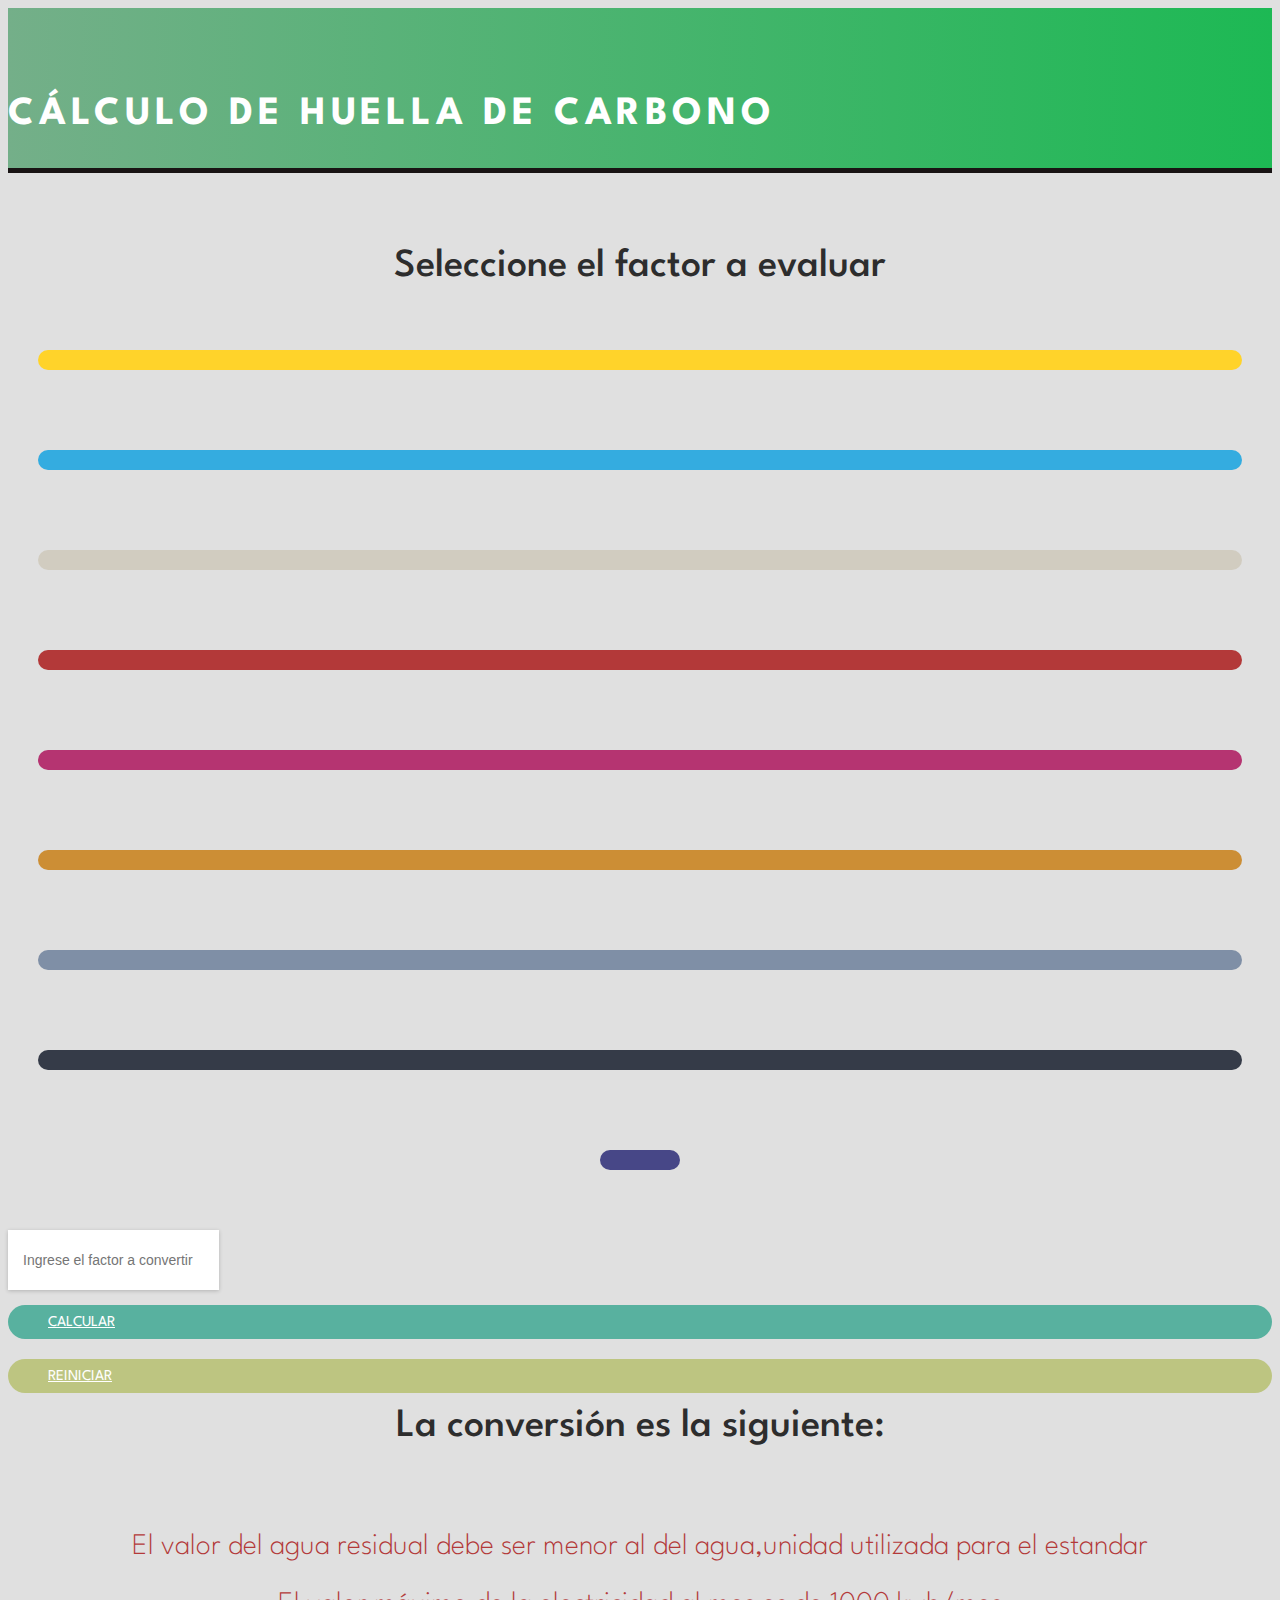
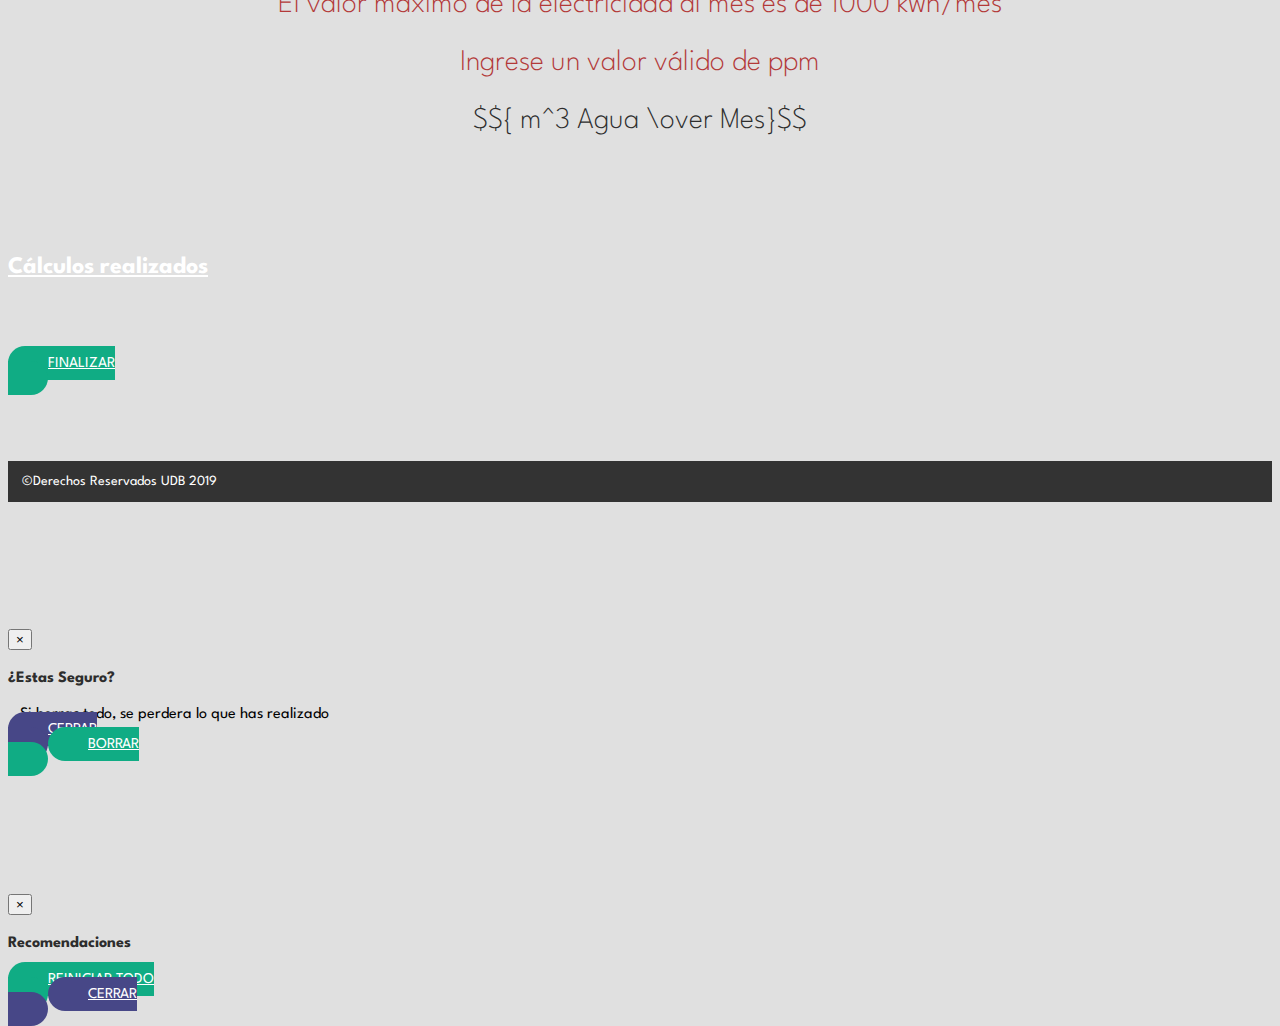
==== index.html @ e3d52cfc "Version 1" ====
<!DOCTYPE html>
<html lang="en">

<head>
  <meta charset="utf-8">
  <meta http-equiv="X-UA-Compatible" content="IE=edge">
  <meta name="viewport" content="width=device-width, initial-scale=1">

  <title>Gestión Ambiental</title>
  <link href="https://fonts.googleapis.com/css2?family=Spartan:wght@500&display=swap" rel="stylesheet"> 
  <script type="text/javascript" async
    src="https://cdnjs.cloudflare.com/ajax/libs/mathjax/2.7.5/MathJax.js?config=TeX-MML-AM_CHTML" async>
    </script>

  <!-- Bootstrap -->
  <link rel="stylesheet" type="text/css" href="assets/css/bootstrap.min.css">
  <!-- Main Style --> 
  <link rel="stylesheet" type="text/css" href="assets/css/main.css">
  <!-- Responsive Style -->
  <link rel="stylesheet" type="text/css" href="assets/css/responsive.css">
  <!-- Fonts -->
  <link rel="stylesheet" type="text/css" href="assets/fonts/font-awesome.min.css">
  <!-- Icon -->
  <link rel="stylesheet" type="text/css" href="assets/fonts/simple-line-icons.css">
  <!-- Animate -->
  <link rel="stylesheet" type="text/css" href="assets/css/animate.css">

  <!-- Colores CSS  -->
  <link rel="stylesheet" type="text/css" href="assets/css/colors/default.css" media="screen" />

  <!-- HTML5 shim and Respond.js for IE8 support of HTML5 elements and media queries -->
  <!-- WARNING: Respond.js doesn't work if you view the page via file:// -->
  <!--[if lt IE 9]>
      <script src="https://oss.maxcdn.com/html5shiv/3.7.3/html5shiv.min.js"></script>
      <script src="https://oss.maxcdn.com/respond/1.4.2/respond.min.js"></script>
    <![endif]-->
</head>

<body>

  <!-- Header Area wrapper Starts -->
  <header id="header-wrap">

    <div id="roof" class="hidden-xs">
      <div class="container">
        <div class="col-md-6 col-sm-6">
          <div class="info-bar-address">
            <i class="icon-energy"></i> Gestión Ambiental
          </div>
        </div>
        <div class="col-md-6 col-sm-6">

          <div class="quick-contacts">
            <span><i class="icon-calculator"></i><a href="javascript:void(0)">Calculo de Huella de Carbono</a></span>
          </div>
        </div>
      </div>
    </div>

    <!-- Nav Menu Section Start -->
    <div class="navigation-menu">
      <nav class="navbar navbar-default navbar-event" role="navigation" data-spy="affix" data-offset-top="20">
        <div class="container">
          <!-- Brand and toggle get grouped for better mobile display -->
          <div class="navbar-header col-md-2">
            <button type="button" class="navbar-toggle collapsed" data-toggle="collapse" data-target="#navbar"
              aria-expanded="false">
              <span class="sr-only">Barra de navegación</span>
              <span class="icon-bar"></span>
              <span class="icon-bar"></span>
              <span class="icon-bar"></span>
            </button>
            <a class="navbar-brand" href="index.html"><img src="assets/img/logo1.png" alt=""></a>
          </div>

          <div class="collapse navbar-collapse" id="navbar">
            <ul class="nav navbar-nav navbar-right">
              <li><a href="index.html">Inicio</a></li>
              <li class="active"><a href="calculadora.html">Calculadora</a></li>
              <li><a href="medidas.html">Medidas</a></li>
            </ul>
          </div>
        </div><!-- /container -->

        <!-- Mobile Menu Start -->
        <ul class="wpb-mobile-menu">
          <li><a href="index.html">Inicio</a></li>
          <li class="active"><a href="calculadora.html">Calculadora</a></li>
          <li><a href="medidas.html">Medidas</a></li>
        </ul>
        <!-- Mobile Menu End -->
      </nav>
    </div>
    <!-- Nav Menu Section End -->

  </header>
  <!-- Header Area wrapper End -->

  <!-- Page Header Start -->
  <div class="page-header">
    <div class="container">
      <div class="page-header-inner">
        <!-- <ol class="breadcrumb wow fadeInDown" data-wow-delay="300ms">
          <li><a href="index.html">Inicio</a></li>
          <li class="page">Calculadora</li>
        </ol> -->
        <h1 class="page-title wow fadeInRight" data-wow-delay="300ms">
          Cálculo de Huella de Carbono
        </h1>
      </div>
      <div>
      </div>
    </div>
  </div>
  <!-- Page Header End-->
  <section id="sponsors" class="section">
    <div class="container">

      <!--Primera Fila-->
      <div class="row">
        <div class="col-md-12">
          <h3 class="section-title wow fadeInUp" data-wow-delay="0s">Seleccione el factor a evaluar</h3>
        </div>
        <div class="row"></div>

        <div class="col-md-3 col-sm-6 col-xs-12">
          <div class="spnsors-logo wow fadeInUp" data-wow-delay="0.3s">
            <a data-toggle="tooltip" title="Electricidad" rel="nofollow" href="javascript:void(0)" id="yellow"
              class="wow animated slideInLeft btn btn-common mt-50" data-wow-delay=".6s"><i class="icon-energy"></i>
              <div class="ripple-container"></div></a>
          </div>
        </div>
        <div class="col-md-3 col-sm-6 col-xs-12">
          <div class="spnsors-logo wow fadeInUp" data-wow-delay="0.3s">
            <a data-toggle="tooltip" title="Agua" rel="nofollow" href="javascript:void(0)" id="bluesky"
              class="wow animated slideInLeft btn btn-common mt-50" data-wow-delay=".6s"><i class="icon-drop"></i> 
              <div class="ripple-container"></div></a>
          </div>
        </div>
        <div class="col-md-3 col-sm-6 col-xs-12">
          <div class="spnsors-logo wow fadeInUp" data-wow-delay="0.3s">
            <a data-toggle="tooltip" title="Papel" rel="nofollow" href="javascript:void(0)" id="coffee"
              class="wow animated slideInRight btn btn-common mt-50" data-wow-delay=".6s"><i class="icon-notebook"></i>
              <div class="ripple-container"></div></a>
          </div>
        </div>
        <div class="col-md-3 col-sm-6 col-xs-12">
          <div class="spnsors-logo wow fadeInUp" data-wow-delay="0.3s">
            <a data-toggle="tooltip" title="Gasolina" rel="nofollow" href="javascript:void(0)" id="red" class="wow animated slideInLeft btn btn-common mt-50"
              data-wow-delay=".6s"><i class="icon-fire"></i><div class="ripple-container"></div></a>
          </div>
        </div>
      </div>

      <!--Segunda Fila-->
      <div class="row">
        <div class="col-md-3 col-sm-6 col-xs-12">
          <div class="spnsors-logo wow fadeInUp" data-wow-delay="0.3s">
            <a data-toggle="tooltip" title="Diesel" rel="nofollow" href="javascript:void(0)" id="wine" class="wow animated slideInLeft btn btn-common mt-50"
              data-wow-delay=".6s"><i class="icon-wrench"></i><div class="ripple-container"></div></a>
          </div>
        </div>
        <div class="col-md-3 col-sm-6 col-xs-12">
          <div class="spnsors-logo wow fadeInUp" data-wow-delay="0.3s">
            <a data-toggle="tooltip" title="Fuel oil" rel="nofollow" href="javascript:void(0)" id="orange"
              class="wow animated slideInRight btn btn-common mt-50" data-wow-delay=".6s"><i class="icon-refresh"></i>
              <div class="ripple-container"></div></a>
          </div>
        </div>
        <div class="col-md-3 col-sm-6 col-xs-12">
          <div class="spnsors-logo wow fadeInUp" data-wow-delay="0.3s">
            <a data-toggle="tooltip" title="Gas Propano" rel="nofollow" href="javascript:void(0)" id="grey" class="wow animated slideInRight btn btn-common mt-50"
              data-wow-delay=".6s"><i class="icon-fire"></i><div class="ripple-container"></div></a>
          </div>

        </div>
        <div class="col-md-3 col-sm-6 col-xs-12">
          <div class="spnsors-logo wow fadeInUp" data-wow-delay="0.4s">
            <a data-toggle="tooltip" title="R404 a" rel="nofollow" href="javascript:void(0)" id="black" class="wow animated slideInLeft btn btn-common mt-50"
              data-wow-delay=".6s"><i class="icon-bulb"></i><div class="ripple-container"></div></a>
          </div>
        </div>
      </div>
      <!--Tercer fila-->
      <div class="row" id="last-row">
        <div class="col-md-3 col-sm-6 col-xs-12">
          <div class="spnsors-logo wow fadeInUp" data-wow-delay="0.4s">
            <a data-toggle="tooltip" title="R410 a" rel="nofollow" href="javascript:void(0)" id="purple"
              class="wow animated slideInRight btn btn-common mt-50" data-wow-delay=".6s"><i class="icon-settings"></i>
              <div class="ripple-container"></div></a>
          </div>
        </div>
      </div>
      <br>
      <div class="row">
        <div class="col-md-6 col-sm-6 col-xs-12">
          <input type="text" id="num" class="form-control" placeholder="Ingrese el factor a convertir">
          <label for="num" id="error">Revise los datos..</label>
        </div>
        <div class="col-md-6 col-sm-6 col-xs-12">
          <select class="form-control sele" id="elec">
            <option selected value="0">Selecciona la unidad de medida inicial</option>
            <option>kWh/Año</option>
            <option>kWh/Mes</option>
            <option>kWh/Día</option>
          </select>
          <select class="form-control sele" id="agua">
            <option selected value="0">Selecciona la unidad de medida inicial</option>
            <option>m&sup3; Agua/Año</option>
            <option>m&sup3; Agua/Mes</option>
            <option>m&sup3; Agua/Día</option>
          </select>
          <select class="form-control sele" id="paper">
            <option selected value="0">Selecciona la unidad de medida inicial</option>
            <option>Resmas/Año</option>
            <option>Resmas/Mes</option>
            <option>Resmas/Día</option>
          </select>
          <select class="form-control sele" id="refri410">
            <option selected value="0">Selecciona la unidad de medida inicial</option>
            <option>Kg R410 a/Año</option>
            <option>Kg R410 a/Mes</option>
            <option>Kg R410 a/Día</option>
          </select>
          <select class="form-control sele" id="refri404">
            <option selected value="0">Selecciona la unidad de medida inicial</option>
            <option>Kg R404 a/Año</option>
            <option>Kg R404 a/Mes</option>
            <option>Kg R404 a/Día</option>
          </select>
          <select class="form-control sele" id="aguares">
            <option selected value="0">Selecciona la unidad de medida inicial</option>
            <option>m&sup3; Agua residual/Año</option>
            <option>m&sup3; Agua residual/Mes</option>
            <option>m&sup3; Agua residual/Día</option>
          </select>
          <select class="form-control sele" id="diesell">
            <option selected value="0">Selecciona la unidad de medida inicial</option>
            <option>Galones de diésel/Año</option>
            <option>Galones de diésel/Mes</option>
            <option>Galones de diésel/Día</option>
          </select>
          <select class="form-control sele" id="gaso">
            <option selected value="0">Selecciona la unidad de medida inicial</option>
            <option>Galones de gasolina/Año</option>
            <option>Galones de gasolina/Mes</option>
            <option>Galones de gasolina/Día</option>
          </select>
          <select class="form-control sele" id="fueloil">
            <option selected value="0">Selecciona la unidad de medida inicial</option>
            <option>Galones de fuel oil/Año</option>
            <option>Galones de fuel oil/Mes</option>
            <option>Galones de fuel oil/Día</option>
          </select>
          <select class="form-control sele" id="propano">
            <option selected value="0">Selecciona la unidad de medida inicial</option>
            <option>Galones de gas propano/Año</option>
            <option>Galones de gas propano/Mes</option>
            <option>Galones de gas propano/Día</option>
          </select>
        </div>
      </div>

      <div class="row">
        <div class="col-md-6 col-sm-6 col-xs-12">
          <!--Input extra-->
          <input type="text" id="dqo" class="form-control sele" placeholder="Valor de la concentración del efluente">
        </div>
      </div>

      <div class="row">
        <div id="btn-actions-cont" class="col-md-12 col-sm-12 col-xs-12">

            <a rel="nofollow" name="calculo" id="calcu" href="javascript:void(0)"
            class="wow animated fadeInDown btn btn-common mt-50" data-wow-delay=".3s"><i class="icon-paper-plane"></i> Calcular
            <div class="ripple-container"></div></a>

            <a rel="nofollow" name="calculo" data-toggle="modal" data-target="#modalclose" id="clean" href="javascript:void(0)"
            class="wow animated fadeInDown btn btn-common mt-50" data-wow-delay=".3s"><i class="icon-refresh"></i> Reiniciar
            <div class="ripple-container"></div></a>
        </div>
      </div>
      <!--Conversion-->
      <div class="col-md-12 col-sm-12 col-xs-12">
        <div class="wow animated slideInRight" data-wow-delay=".3s">
          <h3 class="section-title">La conversión es la siguiente:</h3>
          <br>
          <!--Unidades-->
          <p id="valorIni" class="dat-ini"></p>

          <p id="UeleA" class="section-mini">$$Unidad:{ kWh \over Año}$$</p>
          <p id="UeleM" class="section-mini">$$Unidad:{ kWh \over Mes}$$</p>
          <p id="UeleD" class="section-mini">$$Unidad:{ kWh \over Dia}$$</p>

          <p id="UaguA" class="section-mini">$$Unidad:{ m^3 Agua \over Año}$$</p>
          <p id="UaguM" class="section-mini">$$Unidad:{ m^3 Agua \over Mes}$$</p>
          <p id="UaguD" class="section-mini">$$Unidad:{ m^3 Agua \over Dia}$$</p>

          <p id="UgasA" class="section-mini">$$Unidad:{ Gal. de gasolina \over Año}$$</p>
          <p id="UgasM" class="section-mini">$$Unidad:{ Gal. de gasolina \over Mes}$$</p>
          <p id="UgasD" class="section-mini">$$Unidad:{ Gal. de gasolina \over Dia}$$</p>

          <p id="UdieA" class="section-mini">$$Unidad:{ Gal. de diésel \over Año}$$</p>
          <p id="UdieM" class="section-mini">$$Unidad:{ Gal. de diésel \over Mes}$$</p>
          <p id="UdieD" class="section-mini">$$Unidad:{ Gal. de diésel \over Dia}$$</p>

          <p id="U404A" class="section-mini">$$Unidad:{ Kg R404 a \over Año}$$</p>
          <p id="U404M" class="section-mini">$$Unidad:{ Kg R404 a \over Mes}$$</p>
          <p id="U404D" class="section-mini">$$Unidad:{ Kg R404 a \over Dia}$$</p>

          <p id="UpapA" class="section-mini">$$Unidad:{ Resmas \over Año}$$</p>
          <p id="UpapM" class="section-mini">$$Unidad:{ Resmas \over Mes}$$</p>
          <p id="UpapD" class="section-mini">$$Unidad:{ Resmas \over Dia}$$</p>

          <p id="UresA" class="section-mini">$$Unidad:{ m^3 Agua residual \over Año}$$</p>
          <p id="UresM" class="section-mini">$$Unidad:{ m^3 Agua residual \over Mes}$$</p>
          <p id="UresD" class="section-mini">$$Unidad:{ m^3 Agua residual \over Dia}$$</p>

          <p id="UoilA" class="section-mini">$$Unidad:{ Gal. de fuel oil \over Año}$$</p>
          <p id="UoilM" class="section-mini">$$Unidad:{ Gal. de fuel oil \over Mes}$$</p>
          <p id="UoilD" class="section-mini">$$Unidad:{ Gal. de fuel oil \over Dia}$$</p>

          <p id="UproA" class="section-mini">$$Unidad:{ Gal. de gas propano \over Año}$$</p>
          <p id="UproM" class="section-mini">$$Unidad:{ Gal. de gas propano \over Mes}$$</p>
          <p id="UproD" class="section-mini">$$Unidad:{ Gal. de gas propano \over Dia}$$</p>

          <p id="U410A" class="section-mini">$$Unidad:{ Kg R410 a \over Año}$$</p>
          <p id="U410M" class="section-mini">$$Unidad:{ Kg R410 a \over Mes}$$</p>
          <p id="U410D" class="section-mini">$$Unidad:{ Kg R410 a \over Dia}$$</p>
 
          <!--Procesos-->
          <!--
            <p id="process" class="dat-ini">Proceso:</p>
            <p id="proeleA" class="section-mini">$${ 1 Mwh \over 1000 kWh}X{0.6798 Ton CO2 \over Mwh} =$$</p>
          <p id="proeleM" class="section-mini">$${ 12 Meses \over Año }X{ 1 Mwh \over 1000 kWh}X{0.6798 Ton CO2 \over
            Mwh} =$$</p>
          <p id="proeleD" class="section-mini">$${ 365 Dias \over Año }X{ 1 Mwh \over 1000 kWh}X{0.6798 Ton CO2 \over
            Mwh} =$$</p>

          <p id="proaguA" class="section-mini">$${ 0.788 Kg CO2 \over m^3}X{ 1 Ton CO2 \over 1000 Kg CO2} =$$</p>
          <p id="proaguM" class="section-mini">$${ 12 Meses \over Año}X{0.788 Kg CO2 \over m^3}X{ 1 Ton CO2 \over 1000
            Kg CO2} =$$</p>
          <p id="proaguD" class="section-mini">$${ 365 Días \over Año}X{0.788 Kg CO2 \over m^3}X{ 1 Ton CO2 \over 1000
            Kg CO2} =$$</p>

          <p id="progasA" class="section-mini">$${ 3.78 Lts \over Gal. gasolina}X{0.784 Kg \over Lts}X{44.3 Mj \over
            Kg}X{1 Tj \over 1,000,000 Mj}X{69.3 Ton CO2 \over Tj} =$$</p>
          <p id="progasM" class="section-mini">$${ 12 Mes \over Año}X{3.78 Lts \over Gal. gasolina}X{0.784 Kg \over
            Lts}X{44.3 Mj \over Kg}X{1 Tj \over 1,000,000 Mj}X{69.3 Ton CO2 \over Tj} =$$</p>
          <p id="progasD" class="section-mini">$${ 365 Días \over Año}X{3.78 Lts \over Gal. gasolina}X{0.784 Kg \over
            Lts}X{44.3 Mj \over Kg}X{1 Tj \over 1,000,000 Mj}X{69.3 Ton CO2 \over Tj} =$$</p>

          <p id="prodieA" class="section-mini">$${ 3.78 Lts \over Gal. diésel}X{0.85 Kg \over Lts}X{43 Mj \over Kg}X{1
            Tj \over 1,000,000 Mj}X{72.6 Ton CO2 \over Tj} =$$</p>
          <p id="prodieM" class="section-mini">$${ 12 Mes \over Año}X{3.78 Lts \over Gal. diésel}X{0.85 Kg \over
            Lts}X{43 Mj \over Kg}X{1 Tj \over 1,000,000 Mj}X{72.6 Ton CO2 \over Tj} =$$</p>
          <p id="prodieD" class="section-mini">$${ 365 Día \over Año}X{3.78 Lts \over Gal. diésel}X{0.85 Kg \over
            Lts}X{43 Mj \over Kg}X{1 Tj \over 1,000,000 Mj}X{72.6 Ton CO2 \over Tj} =$$</p>

          <p id="pro404A" class="section-mini">$${ 3922 Kg CO2 \over Kg R404 a}X{1 Ton CO2 \over 1000 Kg CO2} =$$</p>
          <p id="pro404M" class="section-mini">$${ 12 Meses \over Año}X{3922 Kg CO2 \over Kg R404 a}X{1 Ton CO2 \over
            1000 Kg CO2} =$$</p>
          <p id="pro404D" class="section-mini">$${ 365 Días \over Año}X{3922 Kg CO2 \over Kg R404 a}X{1 Ton CO2 \over
            1000 Kg CO2} =$$</p>

          <p id="propapA" class="section-mini">$${ 2.3 Kg Papel \over Resma}X{3 Kg CO2 \over Kg Papel}X{1 Ton CO2 \over
            1000 Kg CO2} =$$</p>
          <p id="propapM" class="section-mini">$${ 12 Meses \over Año}X{2.3 Kg Papel \over Resma}X{3 Kg CO2 \over Kg
            Papel}X{1 Ton CO2 \over 1000 Kg CO2} =$$</p>
          <p id="propapD" class="section-mini">$${ 365 Días \over Año}X{2.3 Kg Papel \over Resma}X{3 Kg CO2 \over Kg
            Papel}X{1 Ton CO2 \over 1000 Kg CO2} =$$</p>

          <p id="proresA" class="section-mini">$${ 0.4 Kg DQO \over m^3}X{0.25 Kg CH4 \over Kg DQO}X{25 Kg CO2 \over Kg
            CH4}X{1 Ton CO2 \over 1000 Kg CO2} =$$</p>
          <p id="proresM" class="section-mini">$${ 12 Meses \over Año}X{0.4 Kg DQO \over m^3}X{0.25 Kg CH4 \over Kg
            DQO}X{25 Kg CO2 \over Kg CH4}X{1 Ton CO2 \over 1000 Kg CO2} =$$</p>
          <p id="proresD" class="section-mini">$${ 365 Días \over Año}X{0.4 Kg DQO \over m^3}X{0.25 Kg CH4 \over Kg
            DQO}X{25 Kg CO2 \over Kg CH4}X{1 Ton CO2 \over 1000 Kg CO2} =$$</p>

          <p id="prooilA" class="section-mini">$${ 3.78 Lts \over Gal. fuel oil}X{0.965 Kg \over Lts}X{40.1 Mj \over
            Kg}X{1 Tj \over 1,000,000 Mj}X{75.6 Ton CO2 \over Tj} =$$</p>
          <p id="prooilM" class="section-mini">$${ 12 Mes \over Año}X{3.78 Lts \over Gal. fuel oil}X{0.965 Kg \over
            Lts}X{40.1 Mj \over Kg}X{1 Tj \over 1,000,000 Mj}X{75.6 Ton CO2 \over Tj} =$$</p>
          <p id="prooilD" class="section-mini">$${ 365 Día \over Año}X{3.78 Lts \over Gal. fuel oil}X{0.965 Kg \over
            Lts}X{40.1 Mj \over Kg}X{1 Tj \over 1,000,000 Mj}X{75.6 Ton CO2 \over Tj} =$$</p>

          <p id="proproA" class="section-mini">$${ 3.78 Lts \over Gal. gas propano}X{0.519 Kg \over Lts}X{46.2 Mj \over
            Kg}X{1 Tj \over 1,000,000 Mj}X{63.6 Ton CO2 \over Tj} =$$</p>
          <p id="proproM" class="section-mini">$${ 12 Mes \over Año}X{3.78 Lts \over Gal. gas propano}X{0.519 Kg \over
            Lts}X{46.2 Mj \over Kg}X{1 Tj \over 1,000,000 Mj}X{63.6 Ton CO2 \over Tj} =$$</p>
          <p id="proproD" class="section-mini">$${ 365 Días \over Año}X{3.78 Lts \over Gal. gas propano}X{0.519 Kg \over
            Lts}X{46.2 Mj \over Kg}X{1 Tj \over 1,000,000 Mj}X{63.6 Ton CO2 \over Tj} =$$</p>

          <p id="pro410A" class="section-mini">$${ 2088 Kg CO2 \over Kg R410 a}X{1 Ton CO2 \over 1000 Kg CO2} =$$</p>
          <p id="pro410M" class="section-mini">$${ 12 Meses \over Año}X{2088 Kg CO2 \over Kg R410 a}X{1 Ton CO2 \over
            1000 Kg CO2} =$$</p>
          <p id="pro410D" class="section-mini">$${ 365 Días \over Año}X{2088 Kg CO2 \over Kg R410 a}X{1 Ton CO2 \over
            1000 Kg CO2} =$$</p>
          -->
          <!--Resultado-->
          <p id="errorA" class="dat-ini">El valor del agua residual debe ser menor al del agua,unidad utilizada para el estandar</p>
          <p id="errorE" class="dat-ini">El valor máximo de la electricidad al mes es de 1000 kwh/mes</p>
          <p id="errorPPM" class="dat-ini">Ingrese un valor válido de ppm</p>
          <p id="unidadAgua" class="dat-ini">$${ m^3 Agua \over Mes}$$</p>
          <p id="valorFin" class="dat-ini"></p>
          <p id="unidadF1" class="dat-ini">$$Unidad: {Ton CO2 \over año}$$</p>
        </div>
      </div>

    </div>
  </section>


  <!-- Call to action Section -->
  <section id="event" class="section">
    <div class="container">
      <div class="row">
        <div class="col-md-12 text-center">
          <h2 class="wow animated slideInRight" data-wow-delay=".2s"><a id="other" rel="nofollow"
              href="javascript:void(0)">
              Cálculos realizados
              <p id="resultados"></p>
            </a></h2>
          <a rel="nofollow" id="finalizar" href="javascript:void(0)" class="wow animated fadeInUp btn btn-common mt-50"
            data-wow-delay=".3s"><i class="icon-plus"></i> Finalizar<div class="ripple-container"></div></a>
          <br>
          <br>
          <p id="total"></p>
          <p id="unidadF">$$Unidad: {Ton CO2 \over año}$$</p>
        </div>
      </div>
    </div>
  </section>

  <section class="sponsors section suggest-div">
    <div class="container">
      <div class="row">
        <div class="col-xs-12 col-md-12 col-sm-12">
          <p id="suggest"></p>
        </div>
      </div>
      <br>
      <br>
      <div class="row">
        <div class="col-md-5 col-xs-5 col-sm-5"></div>
        <div class="col-md-5 col-xs-5 col-sm-5">
          <a rel="nofollow" data-toggle="modal" data-target="#recommend" id="reduccion" href="javascript:void(0)"
            class="wow animated fadeInUp btn btn-common mt-50" data-wow-delay=".3s"><i class="icon-eye"></i> Medidas
            <div class="ripple-container"></div></a>
        </div>
      </div>
    </div>
  </section>
  <!-- Call to action Section End -->

  <!-- Footer Section Start -->
  <footer class="section">
    <div class="container">
      <div class="row">
        <div class="col-md-3 col-sm-3 col-xs-12">
          <h3><img src="assets/img/logo1.png" alt=""></h3>
          <p>
            Con EcoGreen puedes hacer el cálculo de tu huella de carbono,
            solo entra y veras lo fácil que es realizarlo.
          </p>
        </div>
        <div class="col-md-3 col-sm-3 col-xs-12">
          <h3>Cálculos básicos</h3>
          <ul>
            <li><a href="javascript:void(0)">Electricidad</a></li>
            <li><a href="javascript:void(0)">Agua</a></li>
            <li><a href="javascript:void(0)">Gasolina</a></li>
            <li><a href="javascript:void(0)">Papel</a></li>
          </ul>
        </div>
        <div class="col-md-3 col-sm-3 col-xs-12">
          <h3>Otros cálculos</h3>
          <ul>
            <li><a href="javascript:void(0)">Agua Residual</a></li>
            <li><a href="javascript:void(0)">Diesel</a></li>
            <li><a href="javascript:void(0)">Fuel Oil</a></li>
            <li><a href="javascript:void(0)">Gas Propano</a></li>
          </ul>
        </div>
        <div class="col-md-3 col-sm-3 col-xs-12">
          <h3>Refrigerantes</h3>
          <ul>
            <li><a href="javascript:void(0)">R410 a</a></li>
            <li><a href="javascript:void(0)">R404 a</a></li>
          </ul>
        </div>
      </div>
    </div>
  </footer>
  <!-- Footer Section End -->

  <!-- Copyright Start -->
  <section id="copyright">
    <div class="container">
      <div class="row">
        <div class="col-md-12">
          <p class="copyright-text text-center">
            ©Derechos Reservados UDB 2019
          </p>
        </div>
      </div>
    </div>
  </section>
  <!-- Copyright End -->

  <!--Modal-->
  <div class="modal fade" id="modalclose" tabindex="-1" role="dialog" aria-labelledby="gridSystemModalLabel">
    <div class="modal-dialog" role="document">
      <div class="modal-content">
        <div class="modal-header">
          <button type="button" class="close" data-dismiss="modal" aria-label="Close"><span
              aria-hidden="true">&times;</span></button>
          <h4 class="modal-title" id="gridSystemModalLabel">¿Estas Seguro?</h4>
        </div>
        <div class="modal-body">
          <div class="row">
            &nbsp;&nbsp;&nbsp;Si borras todo, se perdera lo que has realizado
          </div>
        </div>
        <div class="modal-footer">
          <a rel="nofollow" data-dismiss="modal" href="javascript:void(0)" id="purple"
            class="wow animated fadeInUp btn btn-common mt-50" data-wow-delay=".3s"><i class="icon-action-undo"></i>
            Cerrar<div class="ripple-container"></div></a>

          <a rel="nofollow" data-dismiss="modal" href="javascript:void(0)" id="delete"
            class="wow animated fadeInUp btn btn-common mt-50 delete" data-wow-delay=".3s"><i class="icon-trash"></i>
            Borrar
            <div class="ripple-container"></div></a>
        </div>
      </div><!-- /.modal-content -->
    </div><!-- /.modal-dialog -->
  </div><!-- /.modal -->
  <!--End Modal-->

  <!--Modal Sugerencias-->
  <div class="modal fade" id="recommend" tabindex="-1" role="dialog" aria-labelledby="myModalLabel">
    <div class="modal-dialog" role="document">
      <div class="modal-content">
        <div class="modal-header">
          <button type="button" class="close" data-dismiss="modal" aria-label="Close"><span
              aria-hidden="true">&times;</span></button>
          <h4 class="modal-title" id="myModalLabel">Recomendaciones</h4>
        </div>
        <div class="modal-body">

          <ul class="list-group" id="suggele">
            <li class="list-group-item">Remplazar el sistema de iluminación por tecnología LED.</li>
            <li class="list-group-item">Regular la climatización.</li>
            <li class="list-group-item">Usar la luz natural.</li>
            <li class="list-group-item">Eliminar el Stan by de aparatos eléctricos ( consumo fantasma).</li>
            <li class="list-group-item">Colocar regletas para apagar y controlar varios elementos al irnos de un lugar.
            </li>
          </ul>
          <ul class="list-group" id="suggpap">
            <li class="list-group-item">Utilizar papel reciclado.</li>
            <li class="list-group-item">Evitar cuanto sea posible el uso del papel.</li>
            <li class="list-group-item">Educar y fomentar el reciclaje en los empleados.</li>
            <li class="list-group-item">Colocar cestos para el papel y facilitar su reciclaje.</li>
            <li class="list-group-item">No comprar papel procesado si no el reciclado.</li>
          </ul>
          <ul class="list-group" id="sugggas">
            <li class="list-group-item">Evitar cambios bruscos de acelerar y frenar.</li>
            <li class="list-group-item">Hacer salidas innecesarias.</li>
            <li class="list-group-item">Llevar una carga optimizada.</li>
            <li class="list-group-item">Optimizar las rutas.</li>
            <li class="list-group-item">Apagar motores en grandes congestiones vehiculares.</li>
          </ul>
          <ul class="list-group" id="suggres">
            <li class="list-group-item">Tratar esta agua para su uso en limpieza.</li>
            <li class="list-group-item">Utilizar depuradores para minimizar su consumo.</li>
            <li class="list-group-item">Poner regaderas para controlar su uso.</li>
          </ul>
          <ul class="list-group" id="suggagu">
            <li class="list-group-item">Utilizar tanques captadores de agua lluvia para su utilización en limpieza.</li>
            <li class="list-group-item">Ajustar los equipos para usar una cantidad baja de agua.</li>
            <li class="list-group-item">Usar sistema de reciclaje de agua en enfriadores y torres de refrigeración</li>
            <li class="list-group-item">Instalar equipos de aire que consuman bajo nivel de agua.</li>
            <li class="list-group-item">Realizar inspecciones regulares en el sistema de agua, cañerías antiguas, válvulas desreguladas.</li>
          </ul>
          <ul class="list-group" id="suggdie">
            <li class="list-group-item">Educar a los empleados que conducen para que manejen bien.</li>
            <li class="list-group-item">Llevar una carga optimizada.</li>
            <li class="list-group-item">Implementar un sistema de localización y gestión en los vehículos</li>
            <li class="list-group-item">Evitar cambios bruscos de acelerar y frenar.</li>
            <li class="list-group-item">Controlar el uso del aire acondicionado ya que este reduce el uso en un 22 %.</li>
          </ul>
          <ul class="list-group" id="suggoil">
            <li class="list-group-item">Tener un sistema de suministro de combustible.</li>
            <li class="list-group-item">Regular por medio de válvulas.</li>
            <li class="list-group-item">Dar conferencias sobre la maquinaria para hacer un buen uso del combustible.</li>
          </ul>
          <ul class="list-group" id="suggpro">
            <li class="list-group-item">En calefacción purgar los radiadores</li>
            <li class="list-group-item">Tapar los recipientes para disminuir su consumo.</li>
            <li class="list-group-item">En las cocinas regular la llama al tamaño de los recipientes.</li>
          </ul>
          <ul class="list-group" id="sugg404">
            <li class="list-group-item">Utilizarlo a una temperatura adecuada.</li>
            <li class="list-group-item">Limpiar el aparato para que no consuma de más.</li>
          </ul>
          <ul class="list-group" id="sugg410">
            <li class="list-group-item">Utilizar el aire en modo eco reduce un 30% de gas.</li>
            <li class="list-group-item">Instalar un sistema de flujo variado.</li>
          </ul>
        </div>
        <div class="modal-footer">
          <a rel="nofollow" data-dismiss="modal" href="javascript:void(0)" id="delete"
            class="wow animated fadeInUp btn btn-common mt-50 delete" data-wow-delay=".3s"><i class="icon-trash"></i>
            Reiniciar todo
            <div class="ripple-container"></div></a>
          <a rel="nofollow" data-dismiss="modal" href="javascript:void(0)" id="purple"
            class="wow animated fadeInUp btn btn-common mt-50" data-wow-delay=".3s"><i class="icon-action-undo"></i>
            Cerrar<div class="ripple-container"></div></a>
        </div>
      </div>
    </div>
  </div>
  <!--End Modal Sugerencias-->

  <!-- Go to Top Link -->
  <a href="#header-wrap" class="back-to-top">
    <i class="icon-arrow-up"></i>
  </a>

  <!-- jQuery Load -->
  <script src="assets/js/jquery.min.js"></script>
  <!-- Bootstrap JS -->
  <script src="assets/js/bootstrap.min.js"></script>
  <!-- Wow Scroll -->
  <script src="assets/js/wow.js"></script>
  <!-- Countdown Js -->
  <script src="assets/js/jquery.countdown.min.js"></script>
  <!-- All Js plugin -->
  <script src="assets/js/main.js"></script>
  <!-- Map JS -->
  <script type="text/javascript" src="assets/js/jquery.mapit.min.js"></script>
  <script src="assets/js/initializers.js"></script>

  <script type="text/javascript" src="assets/js/huellacarbono.js"></script>
</body>

</html>
---- assets/css/main.css ----
@import url('https://fonts.googleapis.com/css?family=Open+Sans:400,700|Roboto:400,500,700');
/* @font-face{
  /* font-family: "karla"; */
  src: url("../fonts/Karla.ttf");
}
@font-face{
  /* font-family: "spectral"; */
  src: url("../fonts/Spectral.ttf");
} */
/* ==========================================================================
   All Import File List
   ========================================================================== */
/* ==========================================================================
   Global Styles
   ========================================================================== */
body {
  font-size: 15px;
  /* font-family: "karla", sans-serif; */
  font-weight: 400;
  color: #777777;
  margin: 0;
  line-height: 25px;
  background: #fff;
  -webkit-box-sizing: box-sizing;
  -moz-box-sizing: box-sizing;
  box-sizing: box-sizing;
}
#error{
  color: #ee0c0c;
  font-weight: 100;
  /* font-family: "karla", sans-serif; */
  font-size: 15px;
  padding: 0.1%;
  display: none;
}
#process,#valorFin{
  margin-top: -3%;
  margin-bottom: -2%;
}
.suggest-div{
  display: none;
}
#modalclose{
  margin-top: 10%;
}
#recommend{
  margin-top: 10%;
}
#resultados{
  color: #fff;
  font-weight: 175;
  /* font-family: "karla", sans-serif; */
  font-size: 20px;
  padding: 1.5%;
}
#total{
  color: #fff;
  font-weight: 250;
  /* font-family: "karla", sans-serif; */
  font-size: 25px;
  display: none;
  margin-top: 1%;
}
.sele{
  display: none;
}
h1,
h2,
h3,
h4,
h5,
h6 {
  /* font-family: 'Open Sans', sans-serif; */
  color: #2d2d2d;
  font-weight: 700;
}
.top{
  margin-top: -5%;
}
.list-group{
  display: none;
}
.labi{
  display: block;
}
p {
  color: #777777;
  font-size: 14px;
  /* font-family: "karla", sans-serif; */
  font-weight: 400;
}
a {
  color: #e91e63;
  -webkit-transition: all 0.2s linear;
  -moz-transition: all 0.2s linear;
  -o-transition: all 0.2s linear;
  transition: all 0.2s linear;
}
a:hover {
  color: #e91e63;
  text-decoration: none;
}
a:focus {
  outline: none;
  text-decoration: none;
}
ul {
  margin: 0;
  padding: 0;
}
ul li {
  list-style: none;
  padding: 0;
  margin: 0;
}
ol {
  list-style: none;
}
.section {
  padding: 60px 0;
}
.section-title {
  color: #2d2d2d;
  /* font-family: "karla", sans-serif; */
  text-align: center;
  font-weight: 500;
  font-size: 40px;
  padding: 15px 0px;
  margin-bottom: 1%;
  margin-top: 0;
}
.section-title-sizes {
  color: #fff;
  /* font-family: "karla", sans-serif; */
  text-align: center;
  font-weight: 500;
  font-size: 40px;
  padding: 15px 0px;
  margin-bottom: 1%;
  margin-top: 0;
}
.section-mini {
  color: #2d2d2d;
  /* font-family: "karla", sans-serif; */
  text-align: center;
  font-weight: 300;
  font-size: 50px;
  padding: 10px 0px;
  margin-bottom: 0;
  margin-top: 0;
  display: none;
}
#unidadF1{
  color: #2d2d2d;
  /* font-family: "karla", sans-serif; */
  text-align: center;
  font-weight: 300;
  font-size: 50px;
  padding: 10px 0px;
  margin-bottom: -5%;
  margin-top: 0;
  display: none;
}
#unidadF{
  color: #FFF;
  /* font-family: "karla", sans-serif; */
  text-align: center;
  font-weight: 300;
  font-size: 50px;
  padding: 10px 0px;
  margin-bottom: -5%;
  margin-top: -2%;
  display: none;
}
#suggest{
  color: #c23616;
  /* font-family: "karla", sans-serif; */
  text-align: center;
  font-weight: 300;
  font-size: 25px;
  padding: 10px 0px;
  margin-bottom: -5%;
  margin-top: -2%;
  display: none;
}
.dat-ini {
  color: #2d2d2d;
  /* font-family: "karla", sans-serif; */
  text-align: center;
  font-weight: 200;
  font-size: 30px;
  padding: 15px 0px;
  margin-bottom: 0;
  margin-top: 0;
}

.section-subcontent {
  font-size: 15px;
  text-align: center;
  padding-bottom: 30px;
}
.small-title {
  font-size: 16px;
  font-weight: 700;
  text-transform: uppercase;
  padding: 10px 0;
}
.btn {
  padding: 10px 40px;
  border-radius: 50px;
  color: #fff;
  font-size: 15px;
  /* font-family: "karla", sans-serif; */
  font-weight: 400;
  text-transform: uppercase;
  -webkit-transition: all 0.3s linear;
  -moz-transition: all 0.3s linear;
  -o-transition: all 0.3s linear;
  transition: all 0.3s linear;
}

.btn:focus {
  color: #FFF;
  box-shadow: none;
  outline: none;
}
.btn-common {
  color: #FFF;
  background: #e91e63;
}
.btn-common:hover {
  color: #fff;
  box-shadow: 0 14px 26px -12px rgba(233, 30, 99, 0.42), 0 4px 23px 0px rgba(233, 30, 99, 0.12), 0 8px 10px -5px rgba(233, 30, 99, 0.02);
}
.btn-border {
  color: #777777;
  background: #fff;
  box-shadow: 0 5px 5px -2px rgba(31, 31, 31, 0.4);
}
.btn-border:hover {
  color: #fff;
  background: transparent;
  border: 1px solid #fff;
  box-shadow: none;
}
.btn-border:focus {
  color: #2d2d2d !important;
}
.btn-lg {
  font-size: 15px;
  padding: 14px 40px;
  text-transform: uppercase;
}
.btn-small {
  padding: 11px 25px;
  font-size: 12px;
  text-transform: uppercase;
}
.btn.disabled,
.btn[disabled],
fieldset[disabled] .btn {
  opacity: 1;
}
/* ==========================================================================
 Back to top
 ========================================================================== */
.back-to-top {
  position: fixed;
  bottom: 35px;
  right: 40px;
  display: none;
  z-index: 99;
}
.back-to-top i {
  display: block;
  width: 40px;
  font-size: 20px;
  height: 40px;
  background: #e91e63;
  color: #fff;
  text-align: center;
  box-shadow: 0px 6px 13px rgba(0, 0, 0, 0.08);
  line-height: 32px;
  border-radius: 50%;
}
/* ==========================================================================
   Page Header
   ========================================================================== */
.page-header {
  padding: 0;
  margin: 0;
  position: relative;
  background: url(../img/background/header-bg.png);
  background-size: cover;
  background-position: 0px 0px, 50% 50%;
  min-height: 160px;
}
.page-header:before {
  background: rgba(34, 34, 34, 0.8);
  position: absolute;
  width: 100%;
  height: 100%;
  top: 0;
  bottom: 0;
  content: "";
  display: block;
}
.page-header .page-header-inner {
  position: absolute;
  color: #fff;
  bottom: 10px;
}
.page-header .page-title {
  text-align: left;
  color: #fff;
  font-size: 40px;
  padding: 15px 0;
  margin-bottom: 10px !important;
}
.page-header .breadcrumb {
  margin: 0;
  padding: 0;
  background: transparent;
  position: relative;
  z-index: 9;
}
.page-header .breadcrumb li {
  line-height: 25px;
  color: #e91e63;
}
.page-header .breadcrumb li a {
  color: #fff;
}
.page-header .breadcrumb li a:hover {
  color: #e91e63;
}
/* ==========================================================================
   Navigation Main Menu
   ========================================================================== */
/* ==========================================================================
   Roof Section Start
   ========================================================================== */
#roof {
  color: #fff;
  font-size: 14px;
  background: #e91e63;
}
#roof .info-bar-address {
  font-size: 14px;
  font-weight: 400;
  line-height: 40px;
}
#roof .quick-contacts {
  float: right;
}
#roof .quick-contacts span {
  margin-right: 10px;
  line-height: 40px;
}
#roof .quick-contacts a {
  color: #fff;
}
#roof .quick-contacts i {
  margin-right: 5px;
  vertical-align: middle;
  font-size: 15px;
}
.navbar-default .navbar-toggle .icon-bar {
  background: #e91e63;
}
.navbar-default.affix {
  width: 100%;
  top: 0;
  background: #2d2d2d;
  z-index: 99999;
  -webkit-transition: all 400ms cubic-bezier(0.345, 0.855, 0.565, 1) 10ms;
  -moz-transition: all 400ms cubic-bezier(0.345, 0.855, 0.565, 1) 10ms;
  -o-transition: all 400ms cubic-bezier(0.345, 0.855, 0.565, 1) 10ms;
  transition: all 400ms cubic-bezier(0.345, 0.855, 0.565, 1) 10ms;
}
.navbar-event.affix {
  background: #fff !important;
  box-shadow: 0px 2px 4px rgba(0, 0, 0, 0.2);
}
.navbar {
  margin-bottom: 0;
}
.navbar-default .navbar-nav > .active > a,
.navbar-default .navbar-nav > .active > a:focus,
.navbar-default .navbar-nav > .active > a:hover {
  background: transparent;
  color: #fff;
}
.navbar-default {
  margin-bottom: 0;
  background: transparent;
  border: none;
  border-radius: 0;
}
.navbar-brand {
  position: relative;
  padding: 0px 15px;
}
.navbar-nav a {
  -moz-transition: color .3s linear,background .3s linear;
  -webkit-transition: color .3s linear,background .3s linear;
  -o-transition: color .3s linear,background .3s linear;
  transition: color .3s linear,background .3s linear;
}
.navbar-default .navbar-nav {
  position: relative;
  -webkit-transition: all 0.2s linear;
  -moz-transition: all 0.2s linear;
  -o-transition: all 0.2s linear;
  transition: all 0.2s linear;
}
.navbar-default .navbar-nav li a {
  color: rgba(255, 255, 255, 0.75);
  font-size: 14px;
  display: block;
  padding: 30px 0px;
  text-decoration: none;
  text-transform: uppercase;
  margin-right: 24px;
  font-weight: 400;
  outline: 0;
}
.navbar-default .navbar-nav li a:before {
  content: "";
  display: inline-block;
  height: 1px;
  width: 0;
  position: absolute;
  background: rgba(255, 255, 255, 0.75);
  left: 1px;
  bottom: 21px;
  -webkit-transition: all 800ms cubic-bezier(0.19, 1, 0.22, 1) 0s;
  -moz-transition: all 800ms cubic-bezier(0.19, 1, 0.22, 1) 0s;
  -o-transition: all 800ms cubic-bezier(0.19, 1, 0.22, 1) 0s;
  transition: all 800ms cubic-bezier(0.19, 1, 0.22, 1) 0s;
}
.navbar-default .navbar-nav li a:hover,
.navbar-default .navbar-nav li .active > a,
.navbar-default .navbar-nav li a:focus {
  color: #fff;
  background: transparent !important;
}
.navbar-default .navbar-nav li a:hover:before,
.navbar-default .navbar-nav li a:focus:before {
  color: #fff;
  width: 100%;
}
.navbar-default .navbar-nav .active > a:before {
  width: 100%;
}
.navbar-event {
  background: #fff;
}
.navbar-event .navbar-nav li a {
  color: #222222;
  padding: 0 20px;
  margin-right: 1px;
  margin-top: 20px;
  margin-bottom: 20px;
  line-height: 40px;
  border-radius: 50px;
}
.navbar-event .navbar-nav li a:before {
  display: none;
}
.navbar-event .navbar-nav li a:hover,
.navbar-event .navbar-nav li .active > a,
.navbar-event .navbar-nav li a:focus {
  color: #e91e63;
}
.navbar-event .navbar-nav > .dropdown:hover > ul.dropdown-menu {
  display: block;
  -webkit-animation: fadeInUpMenu 0.3s;
  -moz-animation: fadeInUpMenu 0.3s;
  -ms-animation: fadeInUpMenu 0.3s;
  -o-animation: fadeInUpMenu 0.3s;
  animation: fadeInUpMenu 0.3s;
}
.navbar-event .dropdown .dropdown-menu {
  padding: 0;
  border-style: solid;
  border-width: 2px 0 0 0;
  border-radius: 0;
  left: -20px;
  right: 0;
  top: 78px;
  width: 170px;
  border-color: #e91e63;
  box-shadow: 0px 2px 4px rgba(0, 0, 0, 0.2);
}
.navbar-event .dropdown .dropdown-menu > li > a {
  color: #222222;
  padding: 2px 20px;
  border-radius: 0;
  margin: 0;
  text-transform: none;
  -webkit-transition: all 800ms cubic-bezier(0.19, 1, 0.22, 1) 0s;
  -moz-transition: all 800ms cubic-bezier(0.19, 1, 0.22, 1) 0s;
  -o-transition: all 800ms cubic-bezier(0.19, 1, 0.22, 1) 0s;
  transition: all 800ms cubic-bezier(0.19, 1, 0.22, 1) 0s;
}
.navbar-event .dropdown .dropdown-menu > li > a:hover,
.navbar-event .dropdown .dropdown-menu > li > a .active {
  color: #e91e63;
}
.navbar-event .dropdown .dropdown-menu > li.active > a {
  background: #e91e63 !important;
  color: #fff;
}
@-webkit-keyframes fadeInUpMenu {
  0% {
    opacity: 0;
    -webkit-transform: translateY(10px);
  }
  100% {
    opacity: 1;
    -webkit-transform: translateY(0);
  }
}
@keyframes fadeInUpMenu {
  0% {
    opacity: 0;
    transform: translateY(10px);
  }
  100% {
    opacity: 1;
    transform: translateY(0);
  }
}
.navbar-event .fadeInUpMenu {
  -webkit-animation-name: fadeInUpMenu;
  animation-name: fadeInUpMenu;
}
.navbar-event .navbar-nav > .active > a,
.navbar-event .navbar-nav > .active > a:focus,
.navbar-event .navbar-nav > .active > a:hover {
  background: #e91e63 !important;
  color: #fff;
}
.navbar-event .navbar-nav > .active > a,
.navbar-event .navbar-nav > .active > a:hover {
  color: #fff;
}
.navbar-event .navbar-nav > .open > a,
.navbar-event .navbar-nav > .open > a:focus,
.navbar-event .navbar-nav > .open > a:hover {
  background: transparent;
}
.caret {
  border-top: none;
  border-right: none;
  position: relative;
}
.caret:before {
  content: "\e604";
  /* font-family: 'Simple-Line-Icons'; */
  left: -2px;
  top: -20px;
  font-size: 11px;
  float: right;
  position: absolute;
}
.wpb-mobile-menu {
  display: none;
}
.slicknav_menu {
  display: none;
}
@media screen and (max-width: 767px) {
  #wpb-mobile-menu {
    display: none;
  }
  .slicknav_menu {
    display: block;
  }
  .slicknav_nav .active a {
    background: #e91e63;
    color: #fff;
  }
  .slicknav_nav a:hover,
  .slicknav_nav .active {
    color: #e91e63;
  }
  .slicknav_nav .dropdown li a.active {
    background: #e91e63;
    color: #fff;
  }
}
/* ==========================================================================
   Carousel Main Slider
   ========================================================================== */
/* ==========================================================================
   Carousel Area Style
   ========================================================================== */
#carousel-area {
  background-color: #E9E9E9;
  overflow: hidden;
}
#carousel-area .carousel-inner:before {
  position: absolute;
  width: 100%;
  height: 100%;
  top: 0;
  bottom: 0;
  content: "";
  display: block;
  z-index: 9;
}
#carousel-area .carousel-inner .item {
  background-attachment: fixed;
  background-size: 100%;
  background-size: cover;
  z-index: 10;
}
#carousel-area .carousel-inner .item .carousel-caption {
  top: 22%;
  right: 10%;
  left: 10%;
}
#carousel-area .carousel-inner .item .carousel-caption h2 {
  font-size: 45px;
  font-weight: 500;
  line-height: 60px;
  color: #fff;
  margin: 40px;
}
#carousel-area .carousel-inner .item .carousel-caption .btn {
  margin: 0 15px;
}
#carousel-area .carousel-control {
  z-index: 10;
  width: 35px;
  height: 55px;
  top: 45%;
  font-size: 40px;
  padding: 10px 5px;
  box-shadow: none;
  background-image: none;
  margin-top: -35px;
  text-shadow: none;
}
#carousel-area .left.carousel-control {
  left: 5%;
}
#carousel-area .right.carousel-control {
  right: 5%;
}
#carousel-area:hover .carousel-control {
  display: block;
}
/* ==========================================================================
   Rev Scroll Button
   ========================================================================== */
.rev-scroll-btn {
  position: relative;
  display: inline-block;
  left: 0;
  right: 0;
  text-align: center;
  cursor: pointer;
  width: 35px;
  height: 55px;
  box-sizing: border-box;
  border: 3px solid #fff;
  border-radius: 23px;
  margin-top: 80px;
}
.rev-scroll-btn span {
  position: absolute;
  display: block;
  top: 29%;
  left: 50%;
  width: 8px;
  height: 8px;
  margin: -4px 0 0 -4px;
  background: #fff;
  border-radius: 50%;
  -webkit-animation: rev-ani-mouse 2.5s linear infinite;
  -moz-animation: rev-ani-mouse 2.5s linear infinite;
  animation: rev-ani-mouse 2.5s linear infinite;
}
/* SCROLL DOWN BUTTON */
@-webkit-keyframes rev-ani-mouse {
  0% {
    opacity: 1;
    top: 29%;
  }
  15% {
    opacity: 1;
    top: 50%;
  }
  50% {
    opacity: 0;
    top: 50%;
  }
  100% {
    opacity: 0;
    top: 29%;
  }
}
@-moz-keyframes rev-ani-mouse {
  0% {
    opacity: 1;
    top: 29%;
  }
  15% {
    opacity: 1;
    top: 50%;
  }
  50% {
    opacity: 0;
    top: 50%;
  }
  100% {
    opacity: 0;
    top: 29%;
  }
}
@keyframes rev-ani-mouse {
  0% {
    opacity: 1;
    top: 29%;
  }
  15% {
    opacity: 1;
    top: 50%;
  }
  50% {
    opacity: 0;
    top: 50%;
  }
  100% {
    opacity: 0;
    top: 29%;
  }
}
/* ==========================================================================
   Custom Componet
   ========================================================================== */
/* ==========================================================================
   Countdown Style Start
   ========================================================================== */
.countdown-timer .text {
  padding: 10px 68px;
}
.countdown-timer .text h2 {
  font-size: 40px;
  line-height: 48px;
}
.countdown-timer .text h4 {
  color: #e91e63;
  margin-bottom: 10px;
  line-height: 24px;
}
.countdown-timer .text p {
  font-size: 14px;
  line-height: 30px;
}
.countdown-timer .btn-lg {
  margin-top: 30px;
}
.time-count div {
  float: left;
  text-align: center;
}
.time-entry {
  display: inline-block;
  min-width: 110px;
  box-shadow: 0px 2px 4px rgba(0, 0, 0, 0.2);
  text-align: center;
  padding: 15px 15px 20px 15px;
  margin-right: 20px;
  color: #777;
  font-size: 14px;
  line-height: 15px;
  text-transform: uppercase;
}
.time-entry span {
  font-size: 45px;
  line-height: 45px;
  font-weight: 700;
  display: block;
  color: #e91e63;
  margin-bottom: 10px;
}
.time-countdown {
  margin-top: 68px;
}
/* ==========================================================================
   Event location
   ========================================================================== */
#event {
  background: url(../img/background/1.png);
  background-size: cover;
  position: relative;
}
#event .tab-block {
  width: 100%;
  text-align: center;
  border-right: 1px dotted #777;
  margin-bottom: 30px;
}


/* ==========================================================================
   Featured Style Start
   ========================================================================== */
.featured-box {
  padding: 20px;
  text-align: center;
}
.featured-box .icon {
  padding: 15px;
}
.featured-box .icon i {
  color: #e91e63;
  font-size: 48px;
}
.featured-box h4 {
  font-size: 22px;
  padding: 10px 0;
  font-weight: 500;
  color: #2d2d2d;
}
/* ==========================================================================
   About 
   ========================================================================== */
#about .service-block {
  text-align: center;
  overflow: hidden;
  margin-top: 30px;
  margin-bottom: 30px;
  box-shadow: 0px 2px 4px rgba(0, 0, 0, 0.2);
  -webkit-transition: all 800ms cubic-bezier(0.19, 1, 0.22, 1) 0s;
  -moz-transition: all 800ms cubic-bezier(0.19, 1, 0.22, 1) 0s;
  -o-transition: all 800ms cubic-bezier(0.19, 1, 0.22, 1) 0s;
  transition: all 800ms cubic-bezier(0.19, 1, 0.22, 1) 0s;
}
#about .service-block .descr {
  padding: 15px 30px 30px;
  background: #fff;
}
#about .service-block .descr h4 {
  font-size: 22px;
  padding: 10px 0;
  font-weight: 500;
  color: #2d2d2d;
}
#about .service-block:hover {
  box-shadow: 0px 6px 15px rgba(0, 0, 0, 0.14);
}
/* ==========================================================================
   Schedule Section Start
   ========================================================================== */
.main-board {
  background: #fff;
  box-shadow: 2px 0px 32px rgba(0, 0, 0, 0.07);
  position: relative;
  margin-top: 30px;
}
.main-board .nav-tabs {
  border-bottom: none;
}
.main-board .day {
  box-shadow: 0px 0px 6px rgba(0, 0, 0, 0.05);
}
.main-board .day > li.active > a,
.main-board .day > li.active > a:focus,
.main-board .day > li.active > a:hover {
  background-color: #e91e63;
  color: #fff;
  border-radius: 0;
  border: none;
}
.main-board .day > li > a {
  color: #777777;
  padding: 8px 106.9px;
  margin-right: 0px;
  font-weight: 400;
  border: none;
  text-transform: uppercase;
  font-size: 20px;
  text-align: center;
  border-radius: 0;
}
.main-board .day > li > a span {
  font-size: 16px;
}
.main-board .day > li > a:focus,
.main-board .day > li > a:hover {
  background: #e91e63;
  color: #fff;
}
.column-1 {
  position: relative;
}
.column-1:before {
  position: absolute;
  content: "";
  left: 45px;
  top: 38px;
  bottom: 0;
  width: 4px;
  height: 96%;
  background: #efefef;
}
.column-1:after {
  position: absolute;
  content: "";
  left: 35px;
  bottom: -45px;
  width: 24px;
  height: 24px;
  background: #efefef;
  border-radius: 50%;
}
.column-1 .nav-pills li {
  text-align: left;
  float: none;
  margin-bottom: 34px;
}
.column-1 .nav-pills li a {
  background: #dddddd;
  color: #777777;
  border-radius: 0px;
  padding: 7px 10px;
  width: 120px;
  display: block;
  text-align: center;
}
.column-1 .nav-pills ul {
  margin-left: 40px;
}
.column-1 .nav-pills ul li {
  margin: 48px 35px;
  position: relative;
}
.column-1 .nav-pills ul li:after {
  position: absolute;
  content: "";
  left: -55px;
  top: 10px;
  bottom: 0;
  width: 24px;
  height: 24px;
  border-radius: 50%;
}
.column-1 .nav-pills ul > li.color-1:after {
  background: #f44336;
}
.column-1 .nav-pills ul > li.color-2:after {
  background: #30b9f6;
}
.column-1 .nav-pills ul > li.color-3:after {
  background: #736357;
}
.column-1 .nav-pills ul > li.color-4:after {
  background: #4a5dcd;
}
.column-1 .nav-pills ul > li > a {
  background: #dddddd;
  color: #777777;
  border-radius: 0px;
  padding: 7px 10px;
  width: 120px;
  display: block;
  text-align: center;
}
.board {
  padding: 60px 60px 30px;
}
.board .button {
  position: relative;
  margin-top: -45px;
  text-align: center;
}
.board .button .btn-large {
  padding: 12px 36px;
  color: #fff;
  font-size: 16px;
}
.board .button a img {
  margin-right: 12px;
}
.board .member {
  background: #efefef;
  padding: 34px 30px;
  margin-bottom: 42px;
}
.board .member h4 {
  font-size: 20px;
  padding: 18px 0px;
}
.board .member p {
  font-size: 14px;
  line-height: 20px;
}
.board .member .bg-1 {
  background: #f44336;
}
.board .member .bg-2 {
  background: #03a8f3;
}
.board .member .bg-3 {
  background: #2239c2;
}
.board .jon p {
  margin: 40px 0;
}
.board .coffee {
  margin: 0px auto;
  padding: 48px 0px;
  width: 40px;
  background: #736357;
}
.board .coffee .coffee-icon {
  margin-bottom: 24px;
}
.board .coffee p {
  color: #fff;
}
/* ==========================================================================
   Sponsors Section Style
   ========================================================================== */
#sponsors .spnsors-logo {
  margin-top: 20px;
  padding: 30px;
  text-align: center;
  box-shadow: 0px 1px 4px rgba(0, 0, 0, 0.2);
  -webkit-transition: all 800ms cubic-bezier(0.19, 1, 0.22, 1) 0s;
  -moz-transition: all 800ms cubic-bezier(0.19, 1, 0.22, 1) 0s;
  -o-transition: all 800ms cubic-bezier(0.19, 1, 0.22, 1) 0s;
  transition: all 800ms cubic-bezier(0.19, 1, 0.22, 1) 0s;
}
#sponsors .spnsors-logo:hover {
  box-shadow: 0px 6px 15px rgba(0, 0, 0, 0.14);
}
/* ==========================================================================
   Gallery Section Style
   ========================================================================== */
#gallery .gallery-wrap {
  margin-top: 30px;
  display: inline-block;
}
#gallery .gellery-pn {
  padding-left: 5px;
  padding-right: 5px;
}
#gallery .more-btn {
  text-align: center;
}
#gallery .more-btn .btn {
  margin-top: 30px;
}
.gallery-item {
  position: relative;
  margin-bottom: 10px;
}
.gallery-item .overlay {
  position: absolute;
  top: 0;
  width: 100%;
  height: 100%;
  z-index: 10;
  background-color: rgba(0, 0, 0, 0.57);
  opacity: 0;
  -webkit-transition: all 800ms cubic-bezier(0.19, 1, 0.22, 1) 0s;
  -moz-transition: all 800ms cubic-bezier(0.19, 1, 0.22, 1) 0s;
  -o-transition: all 800ms cubic-bezier(0.19, 1, 0.22, 1) 0s;
  transition: all 800ms cubic-bezier(0.19, 1, 0.22, 1) 0s;
}
.gallery-item:hover .overlay {
  opacity: 1;
}
.gallery-item img {
  width: 100%;
}
.gallery-item .icons i {
  color: #fff;
  border: 2px solid #fff;
  padding: 12px;
  margin: -42px;
  font-size: 20px;
  width: 42px;
  height: 42px;
  border-radius: 50%;
  -webkit-transition: all 0.2s linear;
  -moz-transition: all 0.2s linear;
  -o-transition: all 0.2s linear;
  transition: all 0.2s linear;
}
.gallery-item .icons i:hover {
  color: #e91e63;
  border-color: #e91e63;
}
.gallery-item .icons .preview {
  position: absolute;
  left: 40%;
  top: 45%;
  color: #fff;
  -webkit-transition: all 800ms cubic-bezier(0.19, 1, 0.22, 1) 0s;
  -moz-transition: all 800ms cubic-bezier(0.19, 1, 0.22, 1) 0s;
  -o-transition: all 800ms cubic-bezier(0.19, 1, 0.22, 1) 0s;
  transition: all 800ms cubic-bezier(0.19, 1, 0.22, 1) 0s;
}
.gallery-item .icons .link {
  position: absolute;
  left: 55%;
  margin-left: 42px;
  top: 45%;
  color: #fff;
  -webkit-transition: all 800ms cubic-bezier(0.19, 1, 0.22, 1) 0s;
  -moz-transition: all 800ms cubic-bezier(0.19, 1, 0.22, 1) 0s;
  -o-transition: all 800ms cubic-bezier(0.19, 1, 0.22, 1) 0s;
  transition: all 800ms cubic-bezier(0.19, 1, 0.22, 1) 0s;
}
.gallery-item:hover .preview {
  left: 45%;
}
.gallery-item:hover .link {
  left: 50%;
}
/* ==========================================================================
   Video Section Style
   ========================================================================== */
.ready-to-play {
  height: 560px;
  width: 100%;
  overflow: hidden;
  position: relative;
  z-index: 2;
}
.ready-to-play:before {
  content: '';
  position: absolute;
  display: block;
  left: 0px;
  top: 0px;
  width: 100%;
  height: 100%;
  z-index: 0;
  opacity: 0.70;
}
video {
  position: absolute;
  top: 50%;
  left: 50%;
  min-width: 100%;
  min-height: 100%;
  width: auto;
  height: auto;
  z-index: -100;
  -webkit-transform: translateX(-50%) translateY(-50%);
  -moz-transform: translateX(-50%) translateY(-50%);
  transform: translateX(-50%) translateY(-50%);
  background-size: cover;
  transition: 1s opacity;
}
.stop {
  opacity: 1;
}
.stopfade .ready-to-play:before {
  opacity: 1;
}
h1 {
  font-size: 3rem;
  text-transform: uppercase;
  margin-top: 0;
  letter-spacing: .3rem;
}
.video-text {
  background-size: cover;
  height: 100%;
  left: 0;
  position: absolute;
  top: 0;
  width: 100%;
  z-index: 999;
  color: #fff;
}
.video-text {
  text-align: center;
}
.video-text h4 {
  margin-bottom: 15px;
  color: #fff;
  text-transform: uppercase;
}
.video-text h1 {
  margin-bottom: 25px;
  color: #fff;
}
.video-text p {
  color: #fff;
}
.tb-t {
  display: table;
  height: 100%;
  margin: auto;
}
.tb-t .tb-c {
  display: table-cell;
  vertical-align: middle;
}
.tb-t .tb-c button {
  background: transparent;
  border: 2px solid #fff;
  padding: 18px 22px;
  border-radius: 50%;
  width: 60px;
  height: 60px;
}
.tb-t .tb-c button:focus {
  outline: none;
}
/* ==========================================================================
   Speakers member Style
   ========================================================================== */
#speakers .speakers-member:hover {
  box-shadow: 0px 6px 15px rgba(0, 0, 0, 0.14);
}
#speakers .speakers-member:hover .member-img img {
  margin-top: -58px;
}
.speakers-member {
  text-align: center;
  margin-bottom: 30px;
  margin-top: 30px;
  z-index: 99;
  box-shadow: 0px 2px 4px rgba(0, 0, 0, 0.2);
  -webkit-transition: all 800ms cubic-bezier(0.19, 1, 0.22, 1) 0s;
  -moz-transition: all 800ms cubic-bezier(0.19, 1, 0.22, 1) 0s;
  -o-transition: all 800ms cubic-bezier(0.19, 1, 0.22, 1) 0s;
  transition: all 800ms cubic-bezier(0.19, 1, 0.22, 1) 0s;
}
.speakers-member .member-img {
  background: #cccccc;
  position: relative;
  padding: 15px 30px 0;
  width: 100%;
  height: 240px;
  z-index: -1;
}
.speakers-member .member-img img {
  -webkit-transition: all 800ms cubic-bezier(0.19, 1, 0.22, 1) 0s;
  -moz-transition: all 800ms cubic-bezier(0.19, 1, 0.22, 1) 0s;
  -o-transition: all 800ms cubic-bezier(0.19, 1, 0.22, 1) 0s;
  transition: all 800ms cubic-bezier(0.19, 1, 0.22, 1) 0s;
}
.speakers-member .member-desc {
  padding: 15px 40px 30px;
  background: #fff;
  z-index: 99;
}
.speakers-member .member-desc h3 {
  font-size: 22px;
  text-transform: uppercase;
  font-weight: 400;
}
.speakers-member .member-desc h5 {
  font-size: 14px;
  font-weight: 400;
}
.speakers-member .member-desc p {
  line-height: 20px;
  margin-bottom: 20px;
}
.social-icon .social i {
  color: #777777;
  background: #fff;
  box-shadow: 0px 2px 4px rgba(0, 0, 0, 0.2);
  margin-right: 2px;
  font-size: 14px;
  width: 32px;
  height: 32px;
  border-radius: 0;
  line-height: 32px;
  text-align: center;
  -webkit-transition: all 0.2s linear;
  -moz-transition: all 0.2s linear;
  -o-transition: all 0.2s linear;
  transition: all 0.2s linear;
}
.social-icon a .fa-facebook:hover {
  color: #3b5998;
}
.social-icon a .fa-twitter:hover {
  color: #00aced;
}
.social-icon a .fa-linkedin:hover {
  color: #007bb6;
}
.social-icon a .fa-dribbble:hover {
  color: #ea4c89;
}
.social-icon a .fa-behance:hover {
  color: #42C0FB;
}
#team .single-member {
  background: #fff;
  margin-top: 30px;
  box-shadow: 0 1px 3px 0 rgba(0, 0, 0, 0.2);
  display: inline-block;
  overflow: hidden;
  -webkit-transition: all 800ms cubic-bezier(0.19, 1, 0.22, 1) 0s;
  -moz-transition: all 800ms cubic-bezier(0.19, 1, 0.22, 1) 0s;
  -o-transition: all 800ms cubic-bezier(0.19, 1, 0.22, 1) 0s;
  transition: all 800ms cubic-bezier(0.19, 1, 0.22, 1) 0s;
}
#team .single-member:hover {
  box-shadow: 0px 6px 15px rgba(0, 0, 0, 0.14);
}
#team .team-img {
  position: relative;
  width: 50%;
  float: left;
}
#team .team-img img {
  width: 100%;
}
#team .team-img:before {
  content: '';
  position: absolute;
  top: 0;
  width: 100%;
  height: 100%;
  bottom: 0;
  background: rgba(233, 30, 99, 0.7);
  opacity: 0;
  -webkit-transition: all 0.2s linear;
  -moz-transition: all 0.2s linear;
  -o-transition: all 0.2s linear;
  transition: all 0.2s linear;
}
#team .team-desc {
  width: 50%;
  padding-top: 20px;
  padding-right: 20px;
  padding-left: 20px;
  float: left;
}
#team .team-desc h3 {
  font-size: 22px;
  text-transform: uppercase;
  font-weight: 400;
}
#team .team-desc h5 {
  font-size: 14px;
  font-weight: 400;
}
#team .social-icon {
  position: absolute;
  text-align: center;
  top: 50%;
  left: 0;
  opacity: 0;
  width: 100%;
}
#team .single-member:hover .team-img:before {
  opacity: 1;
}
#team .single-member:hover .social-icon {
  opacity: 1;
  -webkit-animation-name: fadeInDown;
  animation-name: fadeInDown;
  -webkit-animation-duration: 1s;
  animation-duration: 1s;
  -webkit-animation-fill-mode: both;
  animation-fill-mode: both;
}
.gray-bg {
  background: #f0f3f5;
}
/* ==========================================================================
   Blog Section Style
   ========================================================================== */
#blog .blog-item {
  text-align: center;
  margin: 30px 0px 30px;
  background: #fff;
  box-shadow: 0px 2px 4px rgba(0, 0, 0, 0.2);
  position: relative;
  -webkit-transition: all 800ms cubic-bezier(0.19, 1, 0.22, 1) 0s;
  -moz-transition: all 800ms cubic-bezier(0.19, 1, 0.22, 1) 0s;
  -o-transition: all 800ms cubic-bezier(0.19, 1, 0.22, 1) 0s;
  transition: all 800ms cubic-bezier(0.19, 1, 0.22, 1) 0s;
}
#blog .blog-item:hover {
  box-shadow: 0px 6px 15px rgba(0, 0, 0, 0.14);
}
#blog .blog-item .blog-image {
  display: block;
  position: relative;
  overflow: hidden;
}
#blog .blog-item .blog-image img {
  -webkit-transition: all 0.5s;
  -moz-transition: all 0.5s;
  -ms-transition: all 0.5s;
  transition: all 0.5s;
  -webkit-transform: scale(1);
  -moz-transform: scale(1);
  transform: scale(1);
}
#blog .blog-image:hover img {
  -webkit-transform: scale(1.1);
  -moz-transform: scale(1.1);
  transform: scale(1.1);
}
#blog .blog-info {
  padding: 15px 45px;
  width: 100%;
  height: 180px;
}
#blog .blog-info h3 {
  padding-bottom: 10px;
  margin: 0;
}
#blog .blog-info h3 a {
  font-size: 18px;
  color: #2d2d2d;
  font-weight: 400;
}
#blog .blog-info h3 a:hover {
  color: #e91e63;
}
#blog .meta {
  font-size: 13px;
  margin-bottom: 10px;
}
#blog .meta i {
  margin-right: 3px;
}
#blog .meta .meta-part {
  display: inline-block;
  padding-right: 13px;
}
#blog .meta .meta-part a {
  color: #999;
}
#blog .meta .meta-part a:hover {
  color: #e91e63;
}
/* ==========================================================================
   Pricing Table Style
   ========================================================================== */
.pricing-table {
  text-align: center;
  box-shadow: 0px 1px 9px rgba(0, 0, 0, 0.08);
  margin: 60px 15px;
  padding: 30px 0px 0px;
  -webkit-transition: all 800ms cubic-bezier(0.19, 1, 0.22, 1) 0s;
  -moz-transition: all 800ms cubic-bezier(0.19, 1, 0.22, 1) 0s;
  -o-transition: all 800ms cubic-bezier(0.19, 1, 0.22, 1) 0s;
  transition: all 800ms cubic-bezier(0.19, 1, 0.22, 1) 0s;
}
.pricing-table .table-icon {
  padding: 60px 0 40px;
}
.pricing-table .table-icon i {
  font-size: 44px;
  width: 70px;
  height: 70px;
  padding: 48px;
  border-radius: 50%;
  color: #e91e63;
}
.pricing-table h3 {
  font-size: 24px;
  font-weight: 700;
  padding: 6px;
}
.pricing-table .plan-info {
  margin-top: 30px;
}
.pricing-table .plan-info li {
  font-size: 16px;
  line-height: 32px;
}
.pricing-table .price {
  padding: 30px 0px 20px;
}
.pricing-table .price h4 {
  font-size: 30px;
  color: #777777;
  font-weight: 700;
}
.pricing-table .button-area {
  padding: 0px 0px 30px;
  -webkit-transition: all 800ms cubic-bezier(0.19, 1, 0.22, 1) 0s;
  -moz-transition: all 800ms cubic-bezier(0.19, 1, 0.22, 1) 0s;
  -o-transition: all 800ms cubic-bezier(0.19, 1, 0.22, 1) 0s;
  transition: all 800ms cubic-bezier(0.19, 1, 0.22, 1) 0s;
}
.pricing-table:hover,
.pricing-active {
  box-shadow: 0px 9px 32px rgba(0, 0, 0, 0.1);
}
.pricing-table:hover .button-area,
.pricing-active .button-area {
  opacity: 1;
  margin-top: 0;
}
/* ==========================================================================
   Map Section
   ========================================================================== */
#map_canvas {
  height: 800px;
  width: 100%;
}
/* ==========================================================================
   Contact Forem 
   ========================================================================== */
.main-content {
  background: url(../img/background/contact-bg.jpg) center;
  background-size: cover;
}
#contact .contact-form {
  background: #fff;
  padding: 57px 40px;
  margin: -254px 0px 200px;
  max-height: 627px;
}
#contact .information {
  background: #777777;
  padding: 65px 30px;
  margin-top: -254px;
  max-height: 627px;
}
#contact .information .title-medium {
  color: #ffffff !important;
  margin-left: 24px;
}
#contact .information .contact-datails {
  margin: 15px 0px 48px;
}
#contact .information .contact-datails .icon {
  float: left;
  font-size: 38px;
  width: 48px;
  height: 48px;
  text-align: center;
  line-height: 32px;
  border-radius: 50%;
  color: #fff;
}
#contact .information .contact-datails .info {
  margin-left: 60px;
}
#contact .information .contact-datails .info span.detail {
  font-size: 16px;
  display: block;
  font-weight: 500;
  color: #fff;
}
#contact button {
  margin-top: 30px;
}
#contact button i {
  font-size: 20px;
  margin-left: 5px;
}
#contact .social {
  margin: 110px 0 22px;
  font-size: 30px;
  color: #fff;
  margin-right: 30px;
  -webkit-transition: all 0.2s linear;
  -moz-transition: all 0.2s linear;
  -o-transition: all 0.2s linear;
  transition: all 0.2s linear;
}
#contact .social a .fa-twitter:hover {
  color: #00aced;
  -webkit-transition: all 0.2s linear;
  -moz-transition: all 0.2s linear;
  -o-transition: all 0.2s linear;
  transition: all 0.2s linear;
}
#contact .social a .fa-google-plus:hover {
  color: #E91E63;
  -webkit-transition: all 0.2s linear;
  -moz-transition: all 0.2s linear;
  -o-transition: all 0.2s linear;
  transition: all 0.2s linear;
}
#contact .social a .fa-linkedin:hover {
  color: #007bb6;
  -webkit-transition: all 0.2s linear;
  -moz-transition: all 0.2s linear;
  -o-transition: all 0.2s linear;
  transition: all 0.2s linear;
}
#contact input {
  display: block;
  width: 100%;
  padding: 0;
  box-sizing: border-box;
  border: none;
  -webkit-border-radius: 3px;
  -moz-border-radius: 3px;
  border-radius: 3px;
  position: absolute;
  background: transparent;
  height: 100%;
  font-size: 1em;
  /* font-family: inherit; */
  font-weight: 400;
  padding-top: 15px;
}
#contact .title-header {
  display: inline-block;
  width: 100%;
  margin-bottom: 68px;
}
#contact .title-header .title-medium {
  font-size: 22px;
  color: #2d2d2d;
  font-weight: 700;
}
#contact .title-header .icon {
  margin-top: 10px;
}
#contact .title-header .icon i {
  color: #e91e63;
  font-size: 48px;
}
#contact input:focus,
#contact textarea:focus {
  outline: none;
}
#contact input:-webkit-autofill {
  -webkit-box-shadow: 0 0 0px 1000px #f2f2f2 inset;
}
#contact textarea {
  width: 100%;
  height: 180px;
  border: none;
  resize: none;
  background: transparent;
  padding: 0;
  padding-top: 20px;
  /* font-family: inherit; */
  font-size: 16px;
  font-weight: 400;
}
#contact .label {
  display: block;
  font-weight: 400;
  color: #bbbbbb;
  position: absolute;
  top: 20px;
  padding: 0;
  font-size: 16px;
}
#contact .label-line.active .label {
  top: 0px;
  font-size: 16px;
  color: #e91e63;
}
#contact .span {
  position: absolute;
  width: 100%;
  height: 2px;
  background: #e4e4e4;
  bottom: 0px;
  -webkit-transition: .5s;
  -moz-transition: .5s;
  transition: .5s;
}
#contact .span.active {
  top: auto;
  bottom: 0px;
}
#contact .label-line {
  position: relative;
  height: 50px;
  margin: 0px 0 30px;
}
#contact .transition {
  -webkit-transition: .5s;
  -moz-transition: .5s;
  transition: .5s;
  -webkit-transition-timing-function: cubic-bezier(0.4, 0, 0.5, 1);
  -moz-transition-timing-function: cubic-bezier(0.4, 0, 0.5, 1);
  transition-timing-function: cubic-bezier(0.4, 0, 0.5, 1);
}
#contact .label-line.textarea {
  height: 180px;
}
#contact .span:before {
  content: "";
  width: 0;
  left: 50%;
  height: 2px;
  background: #e91e63;
  position: absolute;
  -webkit-transition: .5s;
  -moz-transition: .5s;
  transition: .5s;
}
#contact .label-line.active .span:before {
  width: 100%;
  left: 0%;
  height: 2px;
  background: #e91e63;
}
#contact .text-left {
  text-align: center;
  display: block;
  margin-top: -38px;
}
/* ==========================================================================
   Footer Start
   ========================================================================== */
footer img {
  margin-top: -8px;
}
footer h3 {
  font-size: 14px;
  font-weight: 700;
  padding-bottom: 10px;
}
footer p {
  font-size: 13px;
  color: #2d2d2d;
  line-height: 20px;
  padding-right: 50px;
}
footer ul li a {
  color: #2d2d2d;
  font-size: 13px;
  font-weight: 400;
}
/* ==========================================================================
   Copyright Section 
   ========================================================================== */
#copyright {
  background: #333;
}
#copyright .copyright-text {
  color: #fff;
  padding: 14px;
  margin: 0;
}
/* ==========================================================================
   Subscribe Section 
   ========================================================================== */
#subscribe-section {
  background: url(../img/background/header-bg.jpg);
  background-size: cover;
  position: relative;
}
#subscribe-section:before {
  content: '';
  position: absolute;
  display: block;
  left: 0px;
  top: 0px;
  width: 100%;
  height: 100%;
  z-index: 0;
  background: #e91e63;
  opacity: 0.90;
}
#subscribe-section .content {
  position: relative;
  text-align: center;
  padding: 61px 0;
}
#subscribe-section .content h5 {
  font-size: 14px;
  font-weight: 400;
  font-style: italic;
  color: #fff;
  margin-bottom: 11px;
  margin-top: 36px;
}
#subscribe-section .content h2 {
  font-size: 40px;
  font-weight: 700;
  color: #fff;
  text-transform: uppercase;
  margin-bottom: 47px;
}
#subscribe-section .subscribe-box .subscribe-form {
  position: relative;
  max-width: 600px;
  margin: 0 auto;
  margin-bottom: 40px;
}
#subscribe-section .subscribe-box .subscribe-form .form-control {
  position: relative;
  font-size: 22px;
  border-width: 2px;
  font-weight: 400;
  color: #999;
  width: 100%;
  padding: 12px 0;
  padding-left: 22px;
  padding-right: 150px;
  height: 56px;
  background: #fff;
  border-radius: 0;
  box-shadow: 0px 1px 4px rgba(0, 0, 0, 0.2);
}
#subscribe-section .subscribe-box .subscribe-form .form-control:focus {
  box-shadow: 0px 6px 15px rgba(0, 0, 0, 0.14);
  border-color: #fff;
}
#subscribe-section .subscribe-box .subscribe-form button {
  position: absolute;
  background: transparent;
  top: -2px;
  right: -2px;
  padding: 0px 24px;
  font-size: 14px;
  font-weight: 700;
  color: #999;
  text-transform: uppercase;
  line-height: 60px;
  border: none;
  z-index: 999;
}
#subscribe-section .subscribe-box .subscribe-form button:hover {
  color: #e91e63;
}
#subscribe-section .subscribe-box .subscribe-form button:focus {
  border: none;
  outline: none;
}
/* ==========================================================================
   Intro Section Start
   ========================================================================== */
#intro {
  background: url(../img/background/header-bg.jpg);
  background-size: cover;
  position: relative;
}
#intro:before {
  content: '';
  position: absolute;
  display: block;
  left: 0px;
  top: 0px;
  width: 100%;
  height: 100%;
  z-index: 0;
  background: #e91e63;
  opacity: 0.90;
}
#intro .content-text h2 {
  color: #fff;
  font-size: 28px;
  font-weight: 400;
  margin-bottom: 15px;
}
#intro .content-text .text {
  color: #fff;
  font-weight: 400;
  line-height: 32px;
  font-size: 17px;
}
#intro .btn-cta {
  position: relative;
  margin: 40px 0px 0px;
  border: 1px solid rgba(255, 255, 255, 0.3);
}
#intro .btn-cta i {
  margin-right: 5px;
}
/* ==========================================================================
   Blog Componet
   ========================================================================== */
.social-link a {
  display: inline-block;
  margin-right: 5px;
}
.social-link a i {
  text-align: center;
  color: #777777;
  font-size: 18px;
  box-shadow: 0px 2px 4px rgba(0, 0, 0, 0.2);
  border-radius: 0px;
  height: 38px;
  line-height: 36px;
  width: 38px;
  transition: all 0.4s ease-in-out;
  -moz-transition: all 0.4s ease-in-out;
  -webkit-transition: all 0.4s ease-in-out;
  -o-transition: all 0.4s ease-in-out;
}
.social-link .twitter:hover i {
  color: #00BAFF;
}
.social-link .facebook:hover i {
  color: #5192CC;
}
.social-link .google:hover i {
  color: #ED523D;
}
.social-link .linkedin:hover i {
  color: #1985BC;
}
.social-link .youtube:hover i {
  color: #D42424;
}
.post-title {
  font-size: 22px;
  font-weight: 700;
  margin-bottom: 15px;
  line-height: 30px;
}
.post-title a {
  color: #2d2d2d;
}
.post-title a:hover {
  color: #e91e63;
}
#content img {
  width: 100%;
}
.blog-post {
  margin-bottom: 40px;
  overflow: hidden;
  box-shadow: 0px 2px 4px rgba(0, 0, 0, 0.2);
}
.blog-post .post-content {
  float: none;
  width: 100%;
  clear: both;
  padding: 30px;
}
.blog-post .post-content .meta {
  font-size: 13px;
  font-style: italic;
  border-bottom: 1px solid #eee;
  margin-bottom: 25px;
}
.blog-post .post-content .meta .meta-part {
  display: inline-block;
  margin-bottom: 25px;
}
.blog-post .post-content .meta .meta-part a {
  color: #999;
  padding-right: 10px;
}
.blog-post .post-content .meta .meta-part a:hover {
  color: #e91e63;
}
.blog-post .post-content .meta .meta-part i {
  margin-right: 5px;
}
.quote-post .feature-inner {
  padding: 50px;
  border-radius: 0px;
  background: #3e3e3e;
  text-align: center;
  -webkit-transition: all 0.4s ease;
  -moz-transition: all 0.4s ease;
  transition: all 0.4s ease;
}
.quote-post .feature-inner a {
  color: #fff;
  font-size: 20px;
  font-weight: 400;
  line-height: 38px;
}
.quote-post .feature-inner a:hover {
  color: #e91e63;
}
.blog-post .post-format {
  position: absolute;
  left: 50%;
  z-index: 999;
}
.blog-post .post-format span a {
  background: #fff;
  border-radius: 4px;
  display: block;
  height: 40px;
  width: 40px;
  line-height: 40px;
  margin-top: -20px;
  text-align: center;
  box-shadow: 0px 2px 4px rgba(0, 0, 0, 0.2);
  -webkit-transform: rotate(45deg);
  -moz-transform: rotate(45deg);
  transform: translateX(-50%) rotate(45deg);
  z-index: 1;
}
.blog-post .post-format span a i {
  display: block;
  line-height: 40px;
  font-size: 18px;
  position: relative;
  -webkit-transform: rotate(-45deg);
  -moz-transform: rotate(-45deg);
  transform: rotate(-45deg);
}
.blog-post .post-type i {
  font-size: 1.2em;
  color: #fff;
}
#pagination {
  text-align: center;
}
#pagination span,
#pagination a {
  display: inline-block;
  text-align: center;
  height: 34px;
  width: 34px;
  color: #666;
  line-height: 33px;
  border: 1px solid #eee;
  border-radius: 2px;
  -webkit-border-radius: 2px;
  -moz-border-radius: 2px;
  -o-border-radius: 2px;
  transition: all 0.2s ease-in-out;
  -moz-transition: all 0.2s ease-in-out;
  -webkit-transition: all 0.2s ease-in-out;
  -o-transition: all 0.2s ease-in-out;
}
#pagination .current {
  color: #e91e63;
}
#pagination a:hover {
  color: #e91e63;
}
#pagination .all-pages,
#pagination .next-page {
  width: auto;
  padding: 0 14px;
}
.widget-title {
  font-size: 18px;
  font-weight: 700;
  padding: 12px 15px;
  background: #F9F9F9;
  border-bottom: 1px solid #e91e63;
  margin-bottom: 20px;
}
.widget-search {
  margin-bottom: 48px;
}
.widget-search input[type="search"] {
  position: relative;
  margin: 0;
  float: left;
  box-shadow: 0px 1px 4px rgba(0, 0, 0, 0.2);
  height: 42px;
  border: none;
  line-height: 37px;
  width: 100%;
  border-radius: 0;
}
.widget-search input[type="search"]:focus {
  box-shadow: 0px 6px 15px rgba(0, 0, 0, 0.14);
}
.widget-search .search-btn {
  display: inline-block;
  width: 38px;
  position: absolute;
  height: 42px;
  border: none;
  background: transparent;
  right: 30px;
  color: #000;
  font-size: 1.2em;
  line-height: 36px;
  text-align: center;
  border-radius: 0 2px 2px 0;
  -webkit-border-radius: 0 2px 2px 0;
  -moz-border-radius: 0 2px 2px 0;
  -o-border-radius: 0 2px 2px 0;
  transition: all 0.2s ease-in-out;
  -moz-transition: all 0.2s ease-in-out;
  -webkit-transition: all 0.2s ease-in-out;
  -o-transition: all 0.2s ease-in-out;
}
.widget-search .search-btn:hover {
  color: #e91e63;
}
.right-sidebar {
  padding-left: 20px;
}
#sidebar {
  margin-bottom: 30px;
  padding: 0px 30px;
}
#sidebar .widget {
  padding-bottom: 30px;
}
#sidebar .widget:last-child {
  border-bottom: none;
}
#sidebar .cat-list li {
  padding: 8px 18px;
  box-shadow: 0px 1px 4px rgba(0, 0, 0, 0.2);
  margin-bottom: 10px;
}
#sidebar .cat-list li a {
  text-decoration: none;
  margin-right: 10px;
  color: #666;
  display: inline-block;
  transition: all 0.2s ease-in-out;
  -moz-transition: all 0.2s ease-in-out;
  -webkit-transition: all 0.2s ease-in-out;
  -o-transition: all 0.2s ease-in-out;
}
#sidebar .cat-list li a:hover {
  color: #e91e63;
}
#sidebar .cat-list li .num-posts {
  color: #aaa;
  float: right;
  font-size: 12px;
}
#sidebar .posts-list li {
  margin-bottom: 12px;
  box-shadow: 0px 1px 4px rgba(0, 0, 0, 0.2);
  transition: all 0.2s ease-in-out;
  -moz-transition: all 0.2s ease-in-out;
  -webkit-transition: all 0.2s ease-in-out;
  -o-transition: all 0.2s ease-in-out;
}
#sidebar .posts-list li:hover {
  box-shadow: 0px 2px 10px rgba(0, 0, 0, 0.2);
}
#sidebar .posts-list .widget-thumb {
  float: left;
}
#sidebar .posts-list .widget-thumb img {
  opacity: 1;
  transition: all 0.2s ease-in-out;
  -moz-transition: all 0.2s ease-in-out;
  -webkit-transition: all 0.2s ease-in-out;
  -o-transition: all 0.2s ease-in-out;
}
#sidebar .posts-list .widget-thumb:hover img {
  opacity: 0.7;
}
#sidebar .posts-list .widget-content {
  margin-left: 104px;
  padding: 5px 0;
}
#sidebar .posts-list .widget-content a {
  font-size: 15px;
  /* font-family: 'Open Sans', sans-serif; */
  font-weight: 700;
  color: #2d2d2d;
}
#sidebar .posts-list .widget-content span {
  color: #999;
  font-size: 12px;
  display: block;
  margin: 3px 0;
  line-height: 18px;
}
#sidebar .posts-list .widget-content span i {
  margin-right: 5px;
}
#sidebar .tag a {
  display: inline-block;
  color: #666;
  font-size: 14px;
  padding: 7px 14px;
  box-shadow: 0px 1px 4px rgba(0, 0, 0, 0.2);
  margin: 4px 2px;
  transition: all 0.4s ease-in-out;
  -moz-transition: all 0.4s ease-in-out;
  -webkit-transition: all 0.4s ease-in-out;
  -o-transition: all 0.4s ease-in-out;
}
#sidebar .tag a i {
  padding-right: 5px;
}
#sidebar .tag a:hover {
  color: #e91e63;
  box-shadow: 0px 1px 10px rgba(0, 0, 0, 0.2);
}
.post-slide {
  box-shadow: 0 2px 4px rgba(0, 0, 0, 0.14);
}
.post-slide .post-content {
  margin-top: 20px;
  padding: 0px 30px 48px;
}
.post-slide .post-content h3 {
  font-size: 16px;
  font-weight: 700;
  margin-bottom: 10px;
  line-height: 22px;
}
.post-slide .post-content h3 a {
  color: #2d2d2d;
}
.post-slide .post-content h3 a:hover {
  color: #e91e63;
}
.post-slide .post-content .meta {
  font-size: 13px;
  font-style: italic;
  border-bottom: 1px solid #eee;
  margin-bottom: 20px;
}
.post-slide .post-content .meta .meta-part {
  display: inline-block;
  margin-bottom: 25px;
}
.post-slide .post-content .meta .meta-part a {
  color: #999;
  padding-right: 10px;
}
.post-slide .post-content .meta .meta-part a:hover {
  color: #e91e63;
}
.post-slide .post-content .meta .meta-part i {
  margin-right: 5px;
}
.relate-slider .owl-controls .owl-pagination {
  position: absolute;
  width: 100%;
  left: 0;
  bottom: 15px !important;
}
.owl-theme .owl-controls .owl-page.active span,
.owl-theme .owl-controls.clickable .owl-page:hover span {
  background: #e91e63;
}
.single-gallery .social-link span {
  margin-right: 15px;
}
.single-gallery p {
  margin-bottom: 20px;
}
blockquote {
  padding: 20px 0;
  position: relative;
  margin: 30px 0;
  border-left-color: transparent;
}
blockquote i {
  font-size: 32px;
  position: absolute;
  margin-top: 10px;
}
blockquote .quote-text {
  color: #666;
  font-size: 18px;
  line-height: 32px;
  display: block;
  font-style: italic;
  font-weight: 400;
  padding-left: 45px;
}
.post-tags-list {
  padding-top: 6px;
}
.post-tags-list a {
  display: inline-block;
  color: #666;
  font-size: 15px;
  padding: 7px 8px;
  background: rgba(238, 238, 238, 0);
  margin: 4px 2px;
  border-radius: 2px;
  -webkit-border-radius: 2px;
  -moz-border-radius: 2px;
  -o-border-radius: 2px;
  transition: all 0.4s ease-in-out;
  -moz-transition: all 0.4s ease-in-out;
  -webkit-transition: all 0.4s ease-in-out;
  -o-transition: all 0.4s ease-in-out;
  box-shadow: 0 1px 4px rgba(0, 0, 0, 0.25);
}
.post-tags-list a:hover {
  color: #fff;
}
.comments-title {
  font-weight: 700;
  font-size: 16px;
  margin-bottom: 20px;
}
#comments .comments-list {
  padding: 0;
  margin: 0 0 35px 0;
}
#comments .comments-list li .comment-box {
  background: #fff;
  margin-bottom: 20px;
  border-radius: 0px;
  padding: 22px;
  box-shadow: 0px 0px 4px rgba(0, 0, 0, 0.2);
}
#comments .comments-list li ul {
  padding-left: 80px;
}
#comments .avatar {
  padding: 5px;
  background: #fff;
  width: 80px;
  float: left;
  border-radius: 50%;
  height: 80px;
  position: relative;
  border: 1px solid #ddd;
}
#comments .avatar img {
  border-radius: 50%;
}
#comments .comment-content {
  padding: 0px 90px 0px 105px;
}
#comments .comment-content .comment-meta {
  margin-bottom: 5px;
}
#comments .comment-content .comment-by {
  font-size: 16px;
  font-weight: 700;
  line-height: 22px;
  text-transform: uppercase;
}
#comments .comment-content .comment-by a {
  color: #2d2d2d;
}
#comments .comment-content .comment-by a:hover {
  color: #e91e63;
}
#comments .comment-content .comment-date {
  color: #e91e63;
  font-size: 14px;
}
.reply-link {
  padding: 0px 6px;
  color: #e91e63;
  font-size: 16px;
  -webkit-transition: all 0.4s ease;
  -moz-transition: all 0.4s ease;
  -ms-transition: all 0.4s ease;
  transition: all 0.4s ease;
}
#respond button {
  margin-top: 10px;
}
.project-content h4 {
  margin-bottom: 12px;
  padding-bottom: 8px;
}
.project-content h4 span {
  padding-bottom: 8px;
  border-bottom: 1px solid;
}
.project-content p {
  margin-bottom: 30px;
}
.project-content .share {
  margin-top: 20px;
  font-size: 14px;
}
.project-content .share span {
  margin-right: 10px;
}
.form-control {
  font-size: 14px;
  outline: medium none;
  color: #999;
  box-shadow: 0px 1px 4px rgba(0, 0, 0, 0.2);
  margin: 15px 0;
  padding: 10px 15px;
  height: 40px;
  border: none;
  border-radius: 0;
  -webkit-transition: all 0.4s ease;
  -moz-transition: all 0.4s ease;
  -ms-transition: all 0.4s ease;
  transition: all 0.4s ease;
}
.form-control:focus {
  box-shadow: 0px 6px 15px rgba(0, 0, 0, 0.14);
  outline: none;
}

/**
  Custom Frank Styles
*/

body {
  background: #E0E0E0;
}

body > * {
  font-family: 'Spartan', Arial;
}

#header-wrap, footer {
  display: none;
}

#btn-actions-cont {
  display: flex;
  justify-content: center;
  flex-direction: column;
}

#btn-actions-cont a {
  margin: 0;
}

#btn-actions-cont a:last-child {
  margin-top: 20px;
}

.page-header {
  background: #1DB954;
  background: -webkit-linear-gradient(to right, #74af89, #1DB954);
  background: linear-gradient(to right, #74af89, #1DB954);
  border-bottom: 5px solid #191414;
}

.page-header:before {
  display: none;
}

#sponsors .spnsors-logo, #sponsors .spnsors-logo:hover {
  box-shadow: none;
}

.spnsors-logo a.btn {
  font-size: 50px;
  /* border-radius: 50%; */
  /* padding: 10px 20px; */
  display: flex;
  justify-content: center;
  align-items: center;
}

.spnsors-logo a.btn .ripple-container {
  display: none;
}

#last-row {
  display: flex;
  justify-content: center;
}
---- assets/css/colors/default.css ----
#cwh{
  color: white;
}
#other{
  color: #fff;
}
a{
  color: #10ac84;
}
a:hover{
  color: #10ac84;
}
.btn-common {
  background: #10ac84;
}
#reduccion{
  background: transparent;
  display: none;
  color: #2d2d2d;
  border: 1px solid #2d2d2d;
  width: 35%;
  text-align: center;
}
#reduccion:hover{
  background: #273c75;
  color: #fff;
  border: 1px solid #273c75;
}

#yellow{
    background: #ffd32a;
}
#bluesky{
  background: #34ace0;
}
#coffee{
  background: #d1ccc0;
}
#red{
    background: #b33939;
}
#errorA{
  color: #b33939;
}
#errorE{
  color: #b33939;
}
#errorPPM{
  color: #b33939;
}
#blue{
  background: #2e86de;
}
#purple{
  background: #474787;
}
#wine{
  background: #B53471;
}
#orange{
  background: #cc8e35;
}
#black{
  background: #353b48;
}
#grey{
  background: #7f8fa6;
}
#clean{
  background: #BDC581;
  margin-left: 19%;
}
#calcu{
  background: #58B19F;
}

.btn-common:hover{
 box-shadow: 0 14px 26px -12px rgba(34,47,62,0.42), 0 4px 23px 0px rgba(233,30,99,0.12), 0 8px 10px -5px rgba(233,30,99,0.02);
}
/* Back to Top */
.back-to-top i {
  background-color: #10ac84;
}
/* Top Roof */
#roof{
  background: #10ac84;
}
/* Navbar */
.slicknav_btn{
  border-color: #10ac84;
  border-radius: 2px;
}
.slicknav_menu .slicknav_btn .slicknav_icon-bar{
  background: #10ac84;
}
.slicknav_menu .slicknav_btn:hover{
  background: #10ac84;
}
.slicknav_nav .active a{
  background: #10ac84;
}
.slicknav_nav a:hover, .slicknav_nav .active{
  color: #10ac84;
}
.slicknav_nav .dropdown li a.active{
  background: #10ac84;
}
.navbar-default .navbar-toggle .icon-bar{
  background: #10ac84;
}
.navbar-event .navbar-nav li a:hover,
.navbar-event .navbar-nav li .active > a,
.navbar-event .navbar-nav li a:focus {
  color: #10ac84;
}
.navbar-event .dropdown .dropdown-menu {
  border-color: #10ac84;
}
.navbar-event .dropdown .dropdown-menu > li > a:hover,
.navbar-event .dropdown .dropdown-menu > li > a .active {
  color: #10ac84;
}
.navbar-event .dropdown .dropdown-menu > li.active > a {
  background: #10ac84 !important;
  color: #fff;
}
.navbar-event .navbar-nav > .active > a,
.navbar-event .navbar-nav > .active > a:focus,
.navbar-event .navbar-nav > .active > a:hover {
  background: #10ac84 !important;
  color: #fff;
}
.navbar-event .navbar-nav > .open > a,
.navbar-event .navbar-nav > .open > a:focus,
.navbar-event .navbar-nav > .open > a:hover {
  color: #10ac84;
}
.navbar-event .navbar-nav > .active > a, 
.navbar-event .navbar-nav > .active > a:hover{
  color: #fff;
}
/* Countdown */
.countdown-timer .text h4{
  color: #10ac84;
}
.time-entry span{
    color: #10ac84;
}
/* Event */
#event .tab-block .icon i{
  color: #10ac84;
}
/* Featured icon */
.featured-box .icon i{
  color: #10ac84;
}
/* Schedule */
.main-board .day > li.active > a, 
.main-board .day > li.active > a:focus, 
.main-board .day > li.active > a:hover{
  background-color: #10ac84;
}
.main-board .day > li > a:focus, 
.main-board .day > li > a:hover{
  background: #10ac84;
}
/* Gellery */
.gallery-item .icons i:hover{
  color: #10ac84;
  border-color: #10ac84;
}
/* Video */
.ready-to-play:before{
  background: #10ac84;
}
/* Blog */
#blog .blog-info h3 a:hover{
  color: #10ac84;
}
/* Pricing Table */
.pricing-table .table-icon i{
  color: #10ac84;
}
.pricing-table .table-icon i{
  background: rgba(233, 30, 99, 0.07);
}
/* Contact */
#contact .title-header .icon i{
  color: #10ac84;
}
#contact .label-line.active .label{
   color: #10ac84;
}
#contact .label-line.active .span:before{
  background: #10ac84;
}
#contact .span:before{
  background: #10ac84;
}
/* page header */
.page-header .breadcrumb li{
  color: #10ac84;
}
.page-header .breadcrumb li a:hover{
  color: #10ac84;
}
/* Intro */
#intro::before{
  background: #10ac84;
}
#subscribe-section::before{
  background: #10ac84;
}
#subscribe-section 
.subscribe-box 
.subscribe-form button:hover{
  color: #10ac84;
}
/* Speakers others */
#team .team-img::before{
  background: rgba(233, 30, 99, 0.7);
}

/* Blog page */
.post-title a:hover{
  color: #10ac84;
}
.blog-post .post-content .meta .meta-part a:hover{
  color: #10ac84;
}
#pagination .current,
#pagination a:hover{
  color: #10ac84;
}
.widget-search .search-btn:hover{
  color: #10ac84;
}
.widget-title{
  border-bottom-color: #10ac84;
}
#sidebar .posts-list .widget-content a:hover{
  color: #10ac84;
}
#sidebar .cat-list li a:hover{
  color: #10ac84;
}
#sidebar .tag a:hover{
  color: #10ac84;
}
.post-slide .post-content h3 a:hover{
  color: #10ac84;
}
.post-slide .post-content .meta .meta-part a:hover{
  color: #10ac84;
}
.owl-theme .owl-controls .owl-page.active span, 
.owl-theme .owl-controls.clickable .owl-page:hover span{
  background: #10ac84;
}
#comments .comment-content .comment-date{
  color: #10ac84;
}
.reply-link{
  color: #10ac84;
}
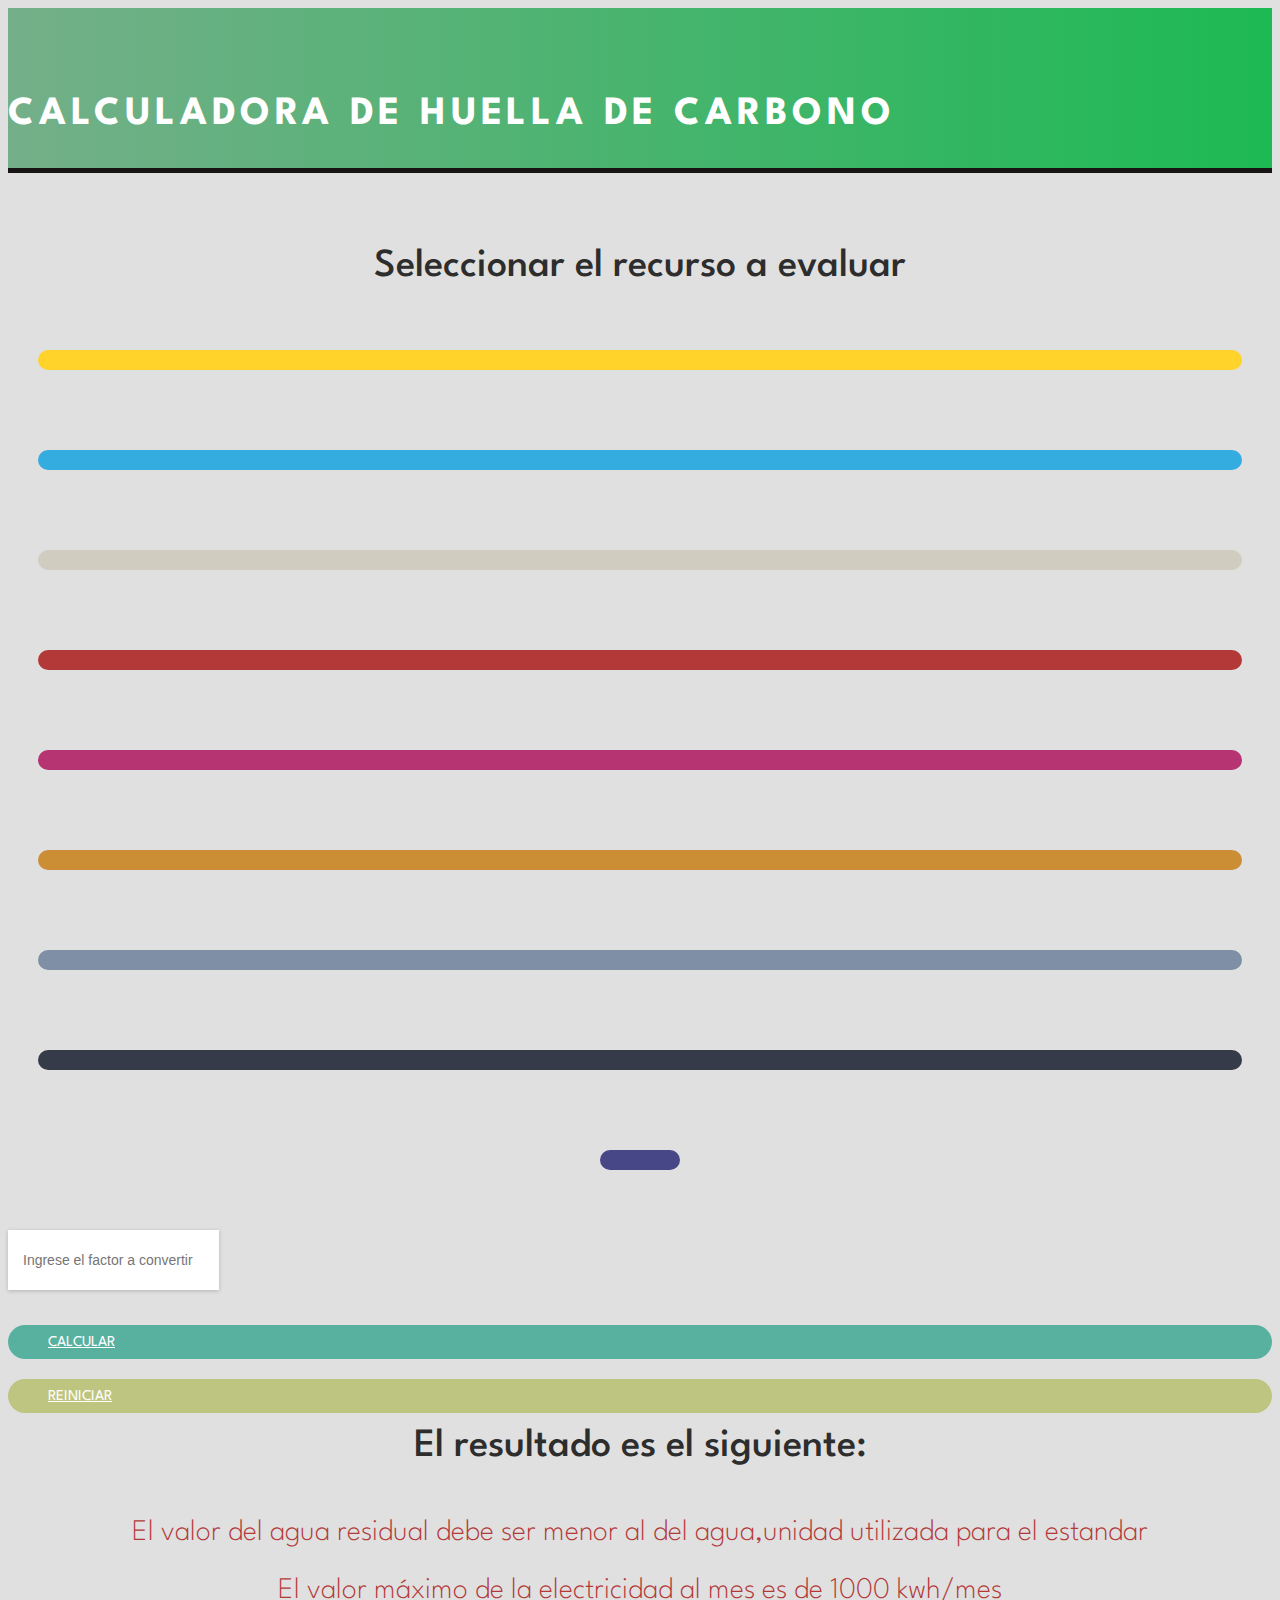
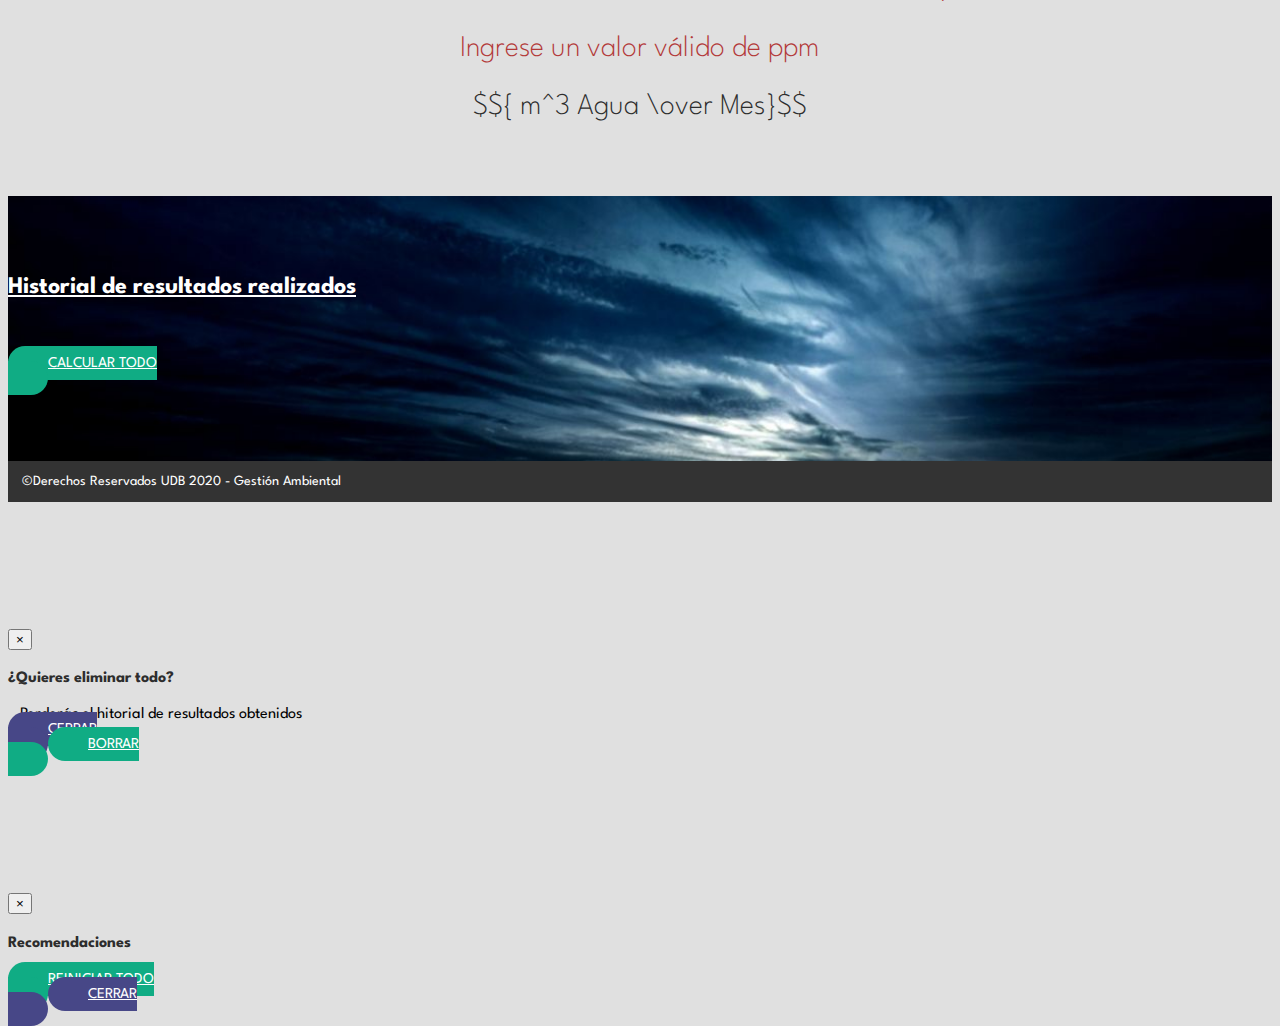
==== commit 795cbb99: "Merge pull request #1 from franklinesquivel/gh-page" ====
--- a/index.html
+++ b/index.html
@@ -105,7 +105,7 @@
           <li class="page">Calculadora</li>
         </ol> -->
         <h1 class="page-title wow fadeInRight" data-wow-delay="300ms">
-          Cálculo de Huella de Carbono
+          Calculadora de Huella de Carbono
         </h1>
       </div>
       <div>
@@ -119,7 +119,7 @@
       <!--Primera Fila-->
       <div class="row">
         <div class="col-md-12">
-          <h3 class="section-title wow fadeInUp" data-wow-delay="0s">Seleccione el factor a evaluar</h3>
+          <h3 class="section-title wow fadeInUp" data-wow-delay="0s">Seleccionar el recurso a evaluar</h3>
         </div>
         <div class="row"></div>
 
@@ -269,64 +269,76 @@
       </div>
 
       <div class="row">
-        <div id="btn-actions-cont" class="col-md-12 col-sm-12 col-xs-12">
-
+        <div id="btn-actions-cont" class="col-md-6 col-sm-6 col-xs-12">
             <a rel="nofollow" name="calculo" id="calcu" href="javascript:void(0)"
             class="wow animated fadeInDown btn btn-common mt-50" data-wow-delay=".3s"><i class="icon-paper-plane"></i> Calcular
             <div class="ripple-container"></div></a>
-
-            <a rel="nofollow" name="calculo" data-toggle="modal" data-target="#modalclose" id="clean" href="javascript:void(0)"
-            class="wow animated fadeInDown btn btn-common mt-50" data-wow-delay=".3s"><i class="icon-refresh"></i> Reiniciar
-            <div class="ripple-container"></div></a>
-        </div>
+        </div>
+
+        <div id="btn-actions-cont" class="col-md-6 col-sm-6 col-xs-12">
+          <a rel="nofollow" name="calculo" data-toggle="modal" data-target="#modalclose" id="clean" href="javascript:void(0)"
+          class="wow animated fadeInDown btn btn-common mt-50" data-wow-delay=".3s"><i class="icon-refresh"></i> Reiniciar
+          <div class="ripple-container"></div></a>
+      </div>
       </div>
       <!--Conversion-->
       <div class="col-md-12 col-sm-12 col-xs-12">
         <div class="wow animated slideInRight" data-wow-delay=".3s">
-          <h3 class="section-title">La conversión es la siguiente:</h3>
+          <h3 class="section-title">El resultado es el siguiente:</h3>
           <br>
           <!--Unidades-->
-          <p id="valorIni" class="dat-ini"></p>
-
-          <p id="UeleA" class="section-mini">$$Unidad:{ kWh \over Año}$$</p>
-          <p id="UeleM" class="section-mini">$$Unidad:{ kWh \over Mes}$$</p>
-          <p id="UeleD" class="section-mini">$$Unidad:{ kWh \over Dia}$$</p>
-
-          <p id="UaguA" class="section-mini">$$Unidad:{ m^3 Agua \over Año}$$</p>
-          <p id="UaguM" class="section-mini">$$Unidad:{ m^3 Agua \over Mes}$$</p>
-          <p id="UaguD" class="section-mini">$$Unidad:{ m^3 Agua \over Dia}$$</p>
-
-          <p id="UgasA" class="section-mini">$$Unidad:{ Gal. de gasolina \over Año}$$</p>
-          <p id="UgasM" class="section-mini">$$Unidad:{ Gal. de gasolina \over Mes}$$</p>
-          <p id="UgasD" class="section-mini">$$Unidad:{ Gal. de gasolina \over Dia}$$</p>
-
-          <p id="UdieA" class="section-mini">$$Unidad:{ Gal. de diésel \over Año}$$</p>
-          <p id="UdieM" class="section-mini">$$Unidad:{ Gal. de diésel \over Mes}$$</p>
-          <p id="UdieD" class="section-mini">$$Unidad:{ Gal. de diésel \over Dia}$$</p>
-
-          <p id="U404A" class="section-mini">$$Unidad:{ Kg R404 a \over Año}$$</p>
-          <p id="U404M" class="section-mini">$$Unidad:{ Kg R404 a \over Mes}$$</p>
-          <p id="U404D" class="section-mini">$$Unidad:{ Kg R404 a \over Dia}$$</p>
-
-          <p id="UpapA" class="section-mini">$$Unidad:{ Resmas \over Año}$$</p>
-          <p id="UpapM" class="section-mini">$$Unidad:{ Resmas \over Mes}$$</p>
-          <p id="UpapD" class="section-mini">$$Unidad:{ Resmas \over Dia}$$</p>
-
-          <p id="UresA" class="section-mini">$$Unidad:{ m^3 Agua residual \over Año}$$</p>
-          <p id="UresM" class="section-mini">$$Unidad:{ m^3 Agua residual \over Mes}$$</p>
-          <p id="UresD" class="section-mini">$$Unidad:{ m^3 Agua residual \over Dia}$$</p>
-
-          <p id="UoilA" class="section-mini">$$Unidad:{ Gal. de fuel oil \over Año}$$</p>
-          <p id="UoilM" class="section-mini">$$Unidad:{ Gal. de fuel oil \over Mes}$$</p>
-          <p id="UoilD" class="section-mini">$$Unidad:{ Gal. de fuel oil \over Dia}$$</p>
-
-          <p id="UproA" class="section-mini">$$Unidad:{ Gal. de gas propano \over Año}$$</p>
-          <p id="UproM" class="section-mini">$$Unidad:{ Gal. de gas propano \over Mes}$$</p>
-          <p id="UproD" class="section-mini">$$Unidad:{ Gal. de gas propano \over Dia}$$</p>
-
-          <p id="U410A" class="section-mini">$$Unidad:{ Kg R410 a \over Año}$$</p>
-          <p id="U410M" class="section-mini">$$Unidad:{ Kg R410 a \over Mes}$$</p>
-          <p id="U410D" class="section-mini">$$Unidad:{ Kg R410 a \over Dia}$$</p>
+          <div class="row">
+            <div class="col-md-6 col-sm-6 col-xs-12">
+              <p id="valorIni" class="dat-ini"></p>
+          
+              <p id="UeleA" class="section-mini">$$Unidad:{ kWh \over Año}$$</p>
+              <p id="UeleM" class="section-mini">$$Unidad:{ kWh \over Mes}$$</p>
+              <p id="UeleD" class="section-mini">$$Unidad:{ kWh \over Dia}$$</p>
+
+              <p id="UaguA" class="section-mini">$$Unidad:{ m^3 Agua \over Año}$$</p>
+              <p id="UaguM" class="section-mini">$$Unidad:{ m^3 Agua \over Mes}$$</p>
+              <p id="UaguD" class="section-mini">$$Unidad:{ m^3 Agua \over Dia}$$</p>
+
+              <p id="UgasA" class="section-mini">$$Unidad:{ Gal. de gasolina \over Año}$$</p>
+              <p id="UgasM" class="section-mini">$$Unidad:{ Gal. de gasolina \over Mes}$$</p>
+              <p id="UgasD" class="section-mini">$$Unidad:{ Gal. de gasolina \over Dia}$$</p>
+
+              <p id="UdieA" class="section-mini">$$Unidad:{ Gal. de diésel \over Año}$$</p>
+              <p id="UdieM" class="section-mini">$$Unidad:{ Gal. de diésel \over Mes}$$</p>
+              <p id="UdieD" class="section-mini">$$Unidad:{ Gal. de diésel \over Dia}$$</p>
+
+              <p id="U404A" class="section-mini">$$Unidad:{ Kg R404 a \over Año}$$</p>
+              <p id="U404M" class="section-mini">$$Unidad:{ Kg R404 a \over Mes}$$</p>
+              <p id="U404D" class="section-mini">$$Unidad:{ Kg R404 a \over Dia}$$</p>
+
+              <p id="UpapA" class="section-mini">$$Unidad:{ Resmas \over Año}$$</p>
+              <p id="UpapM" class="section-mini">$$Unidad:{ Resmas \over Mes}$$</p>
+              <p id="UpapD" class="section-mini">$$Unidad:{ Resmas \over Dia}$$</p>
+
+              <p id="UresA" class="section-mini">$$Unidad:{ m^3 Agua residual \over Año}$$</p>
+              <p id="UresM" class="section-mini">$$Unidad:{ m^3 Agua residual \over Mes}$$</p>
+              <p id="UresD" class="section-mini">$$Unidad:{ m^3 Agua residual \over Dia}$$</p>
+
+              <p id="UoilA" class="section-mini">$$Unidad:{ Gal. de fuel oil \over Año}$$</p>
+              <p id="UoilM" class="section-mini">$$Unidad:{ Gal. de fuel oil \over Mes}$$</p>
+              <p id="UoilD" class="section-mini">$$Unidad:{ Gal. de fuel oil \over Dia}$$</p>
+
+              <p id="UproA" class="section-mini">$$Unidad:{ Gal. de gas propano \over Año}$$</p>
+              <p id="UproM" class="section-mini">$$Unidad:{ Gal. de gas propano \over Mes}$$</p>
+              <p id="UproD" class="section-mini">$$Unidad:{ Gal. de gas propano \over Dia}$$</p>
+
+              <p id="U410A" class="section-mini">$$Unidad:{ Kg R410 a \over Año}$$</p>
+              <p id="U410M" class="section-mini">$$Unidad:{ Kg R410 a \over Mes}$$</p>
+              <p id="U410D" class="section-mini">$$Unidad:{ Kg R410 a \over Dia}$$</p>
+            </div>
+            <div class="col-md-6 col-sm-6 col-xs-12">
+              <p id="valorFin" class="dat-ini"></p>
+              <p id="unidadF1" class="dat-ini">$$Unidad: {Ton CO2 \over año}$$</p>
+            </div>
+          </div>
+          
+
+          
  
           <!--Procesos-->
           <!--
@@ -402,8 +414,6 @@
           <p id="errorE" class="dat-ini">El valor máximo de la electricidad al mes es de 1000 kwh/mes</p>
           <p id="errorPPM" class="dat-ini">Ingrese un valor válido de ppm</p>
           <p id="unidadAgua" class="dat-ini">$${ m^3 Agua \over Mes}$$</p>
-          <p id="valorFin" class="dat-ini"></p>
-          <p id="unidadF1" class="dat-ini">$$Unidad: {Ton CO2 \over año}$$</p>
         </div>
       </div>
 
@@ -418,11 +428,11 @@
         <div class="col-md-12 text-center">
           <h2 class="wow animated slideInRight" data-wow-delay=".2s"><a id="other" rel="nofollow"
               href="javascript:void(0)">
-              Cálculos realizados
-              <p id="resultados"></p>
+              Historial de resultados realizados
+              <div id="resultados"></div>
             </a></h2>
           <a rel="nofollow" id="finalizar" href="javascript:void(0)" class="wow animated fadeInUp btn btn-common mt-50"
-            data-wow-delay=".3s"><i class="icon-plus"></i> Finalizar<div class="ripple-container"></div></a>
+            data-wow-delay=".3s"><i class="icon-plus"></i> Calcular todo<div class="ripple-container"></div></a>
           <br>
           <br>
           <p id="total"></p>
@@ -500,7 +510,7 @@
       <div class="row">
         <div class="col-md-12">
           <p class="copyright-text text-center">
-            ©Derechos Reservados UDB 2019
+            ©Derechos Reservados UDB 2020 - Gestión Ambiental
           </p>
         </div>
       </div>
@@ -515,11 +525,11 @@
         <div class="modal-header">
           <button type="button" class="close" data-dismiss="modal" aria-label="Close"><span
               aria-hidden="true">&times;</span></button>
-          <h4 class="modal-title" id="gridSystemModalLabel">¿Estas Seguro?</h4>
+          <h4 class="modal-title" id="gridSystemModalLabel">¿Quieres eliminar todo?</h4>
         </div>
         <div class="modal-body">
           <div class="row">
-            &nbsp;&nbsp;&nbsp;Si borras todo, se perdera lo que has realizado
+            &nbsp;&nbsp;&nbsp;Perderás el hitorial de resultados obtenidos
           </div>
         </div>
         <div class="modal-footer">
--- a/assets/css/main.css
+++ b/assets/css/main.css
@@ -795,7 +795,7 @@
    Event location
    ========================================================================== */
 #event {
-  background: url(../img/background/1.png);
+  background: url(../img/background/bg-2.jpg);
   background-size: cover;
   position: relative;
 }
